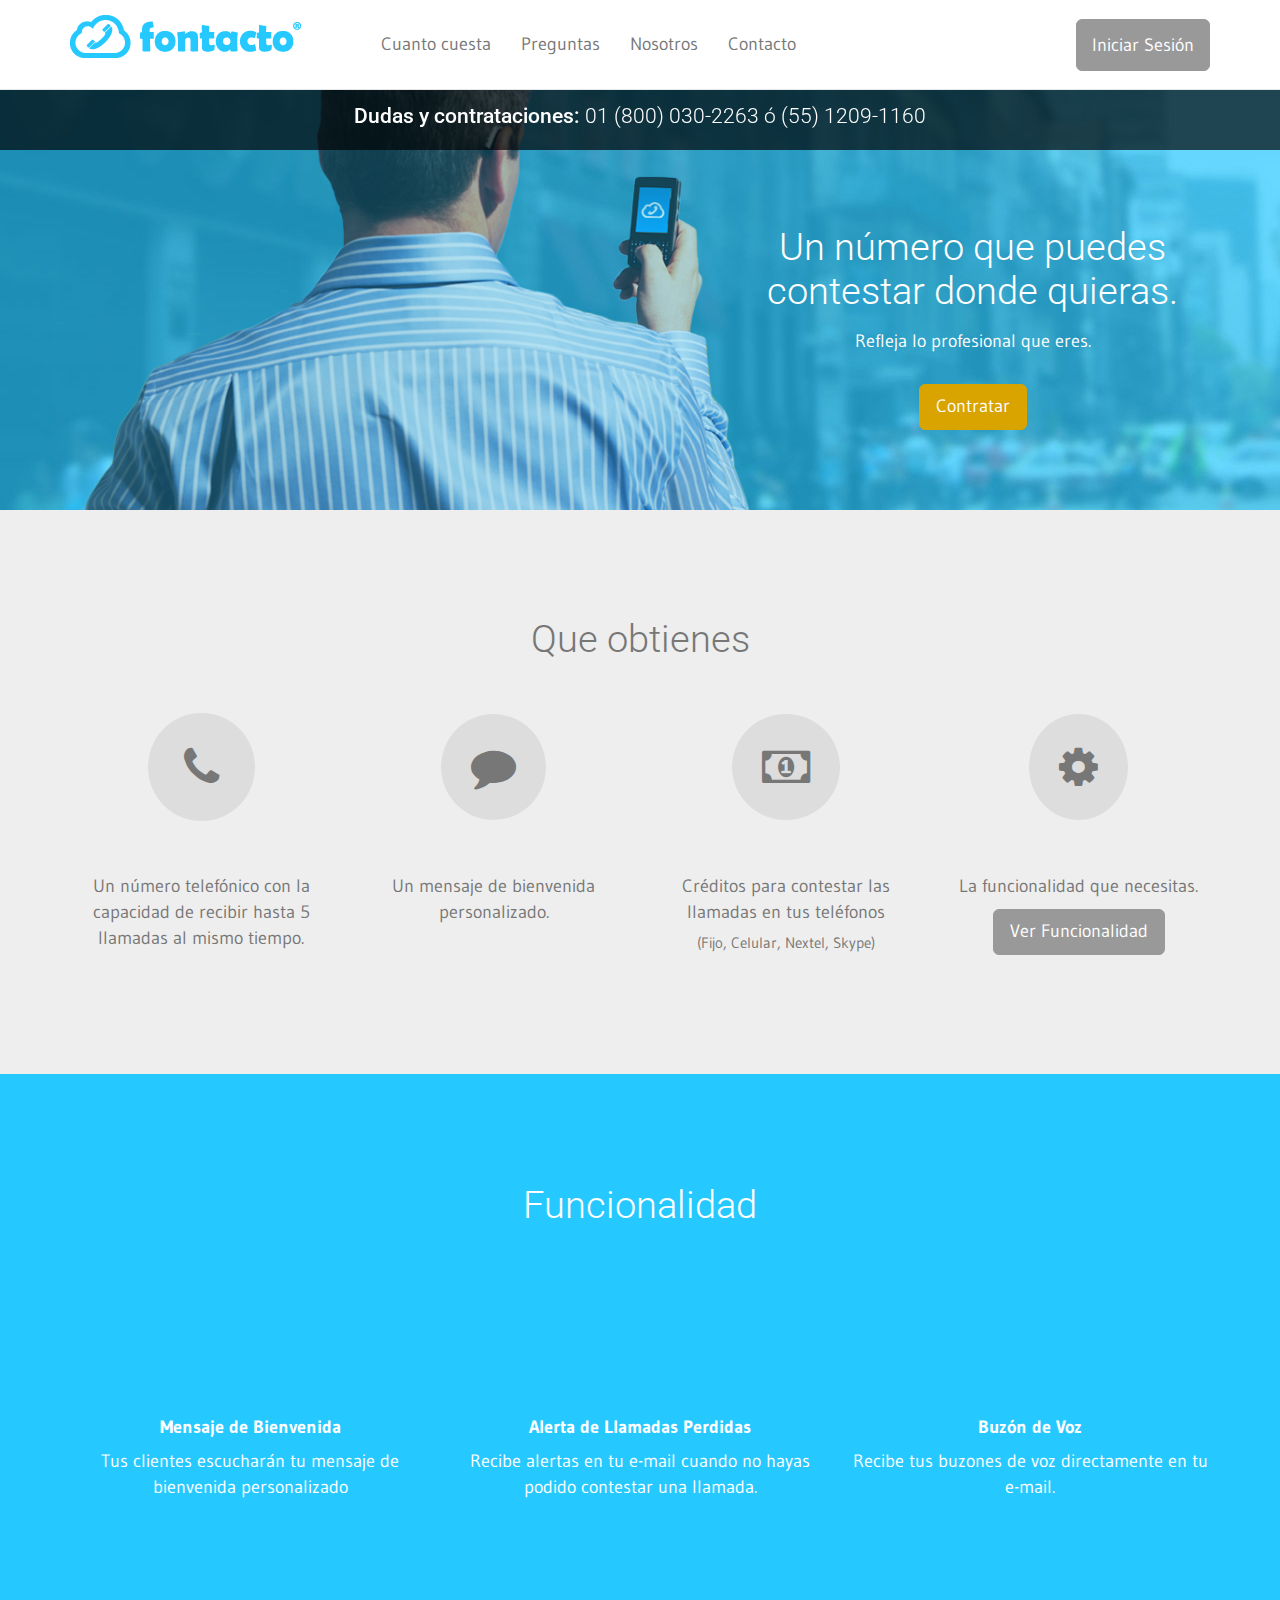
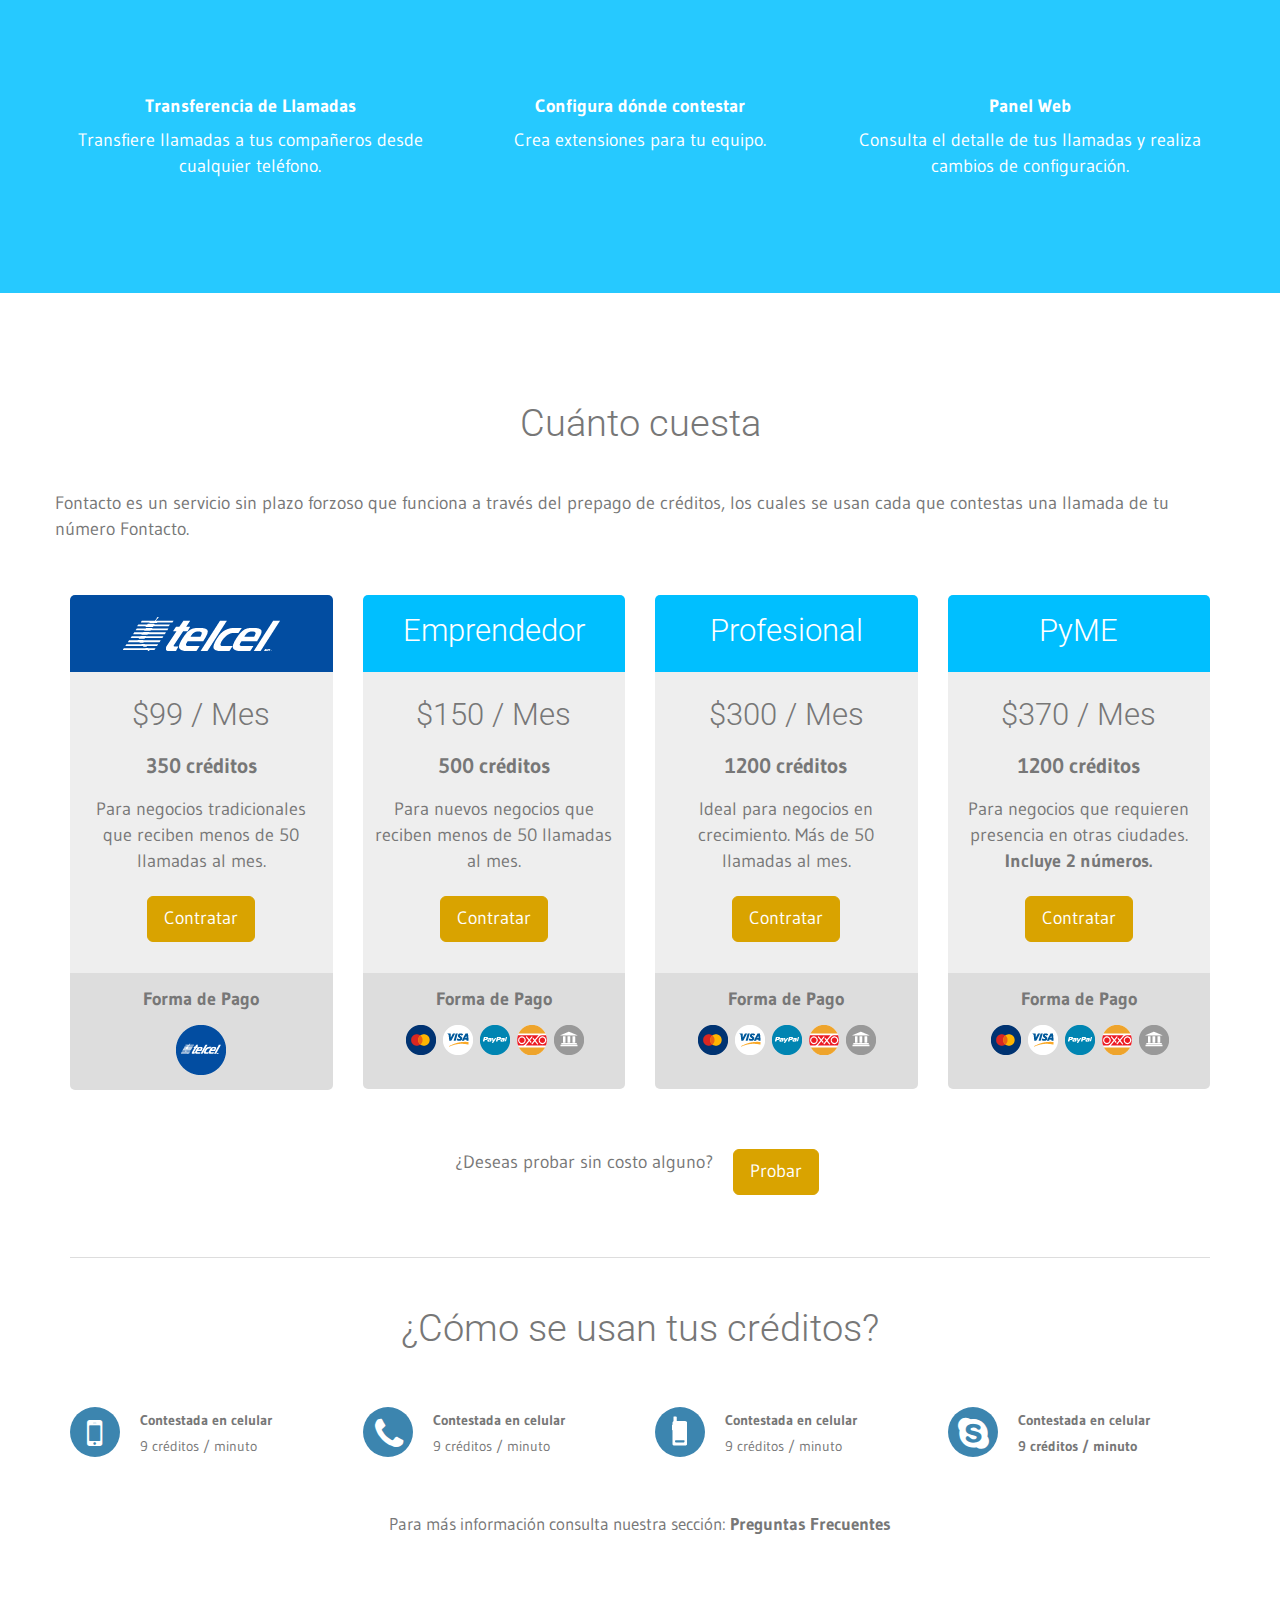
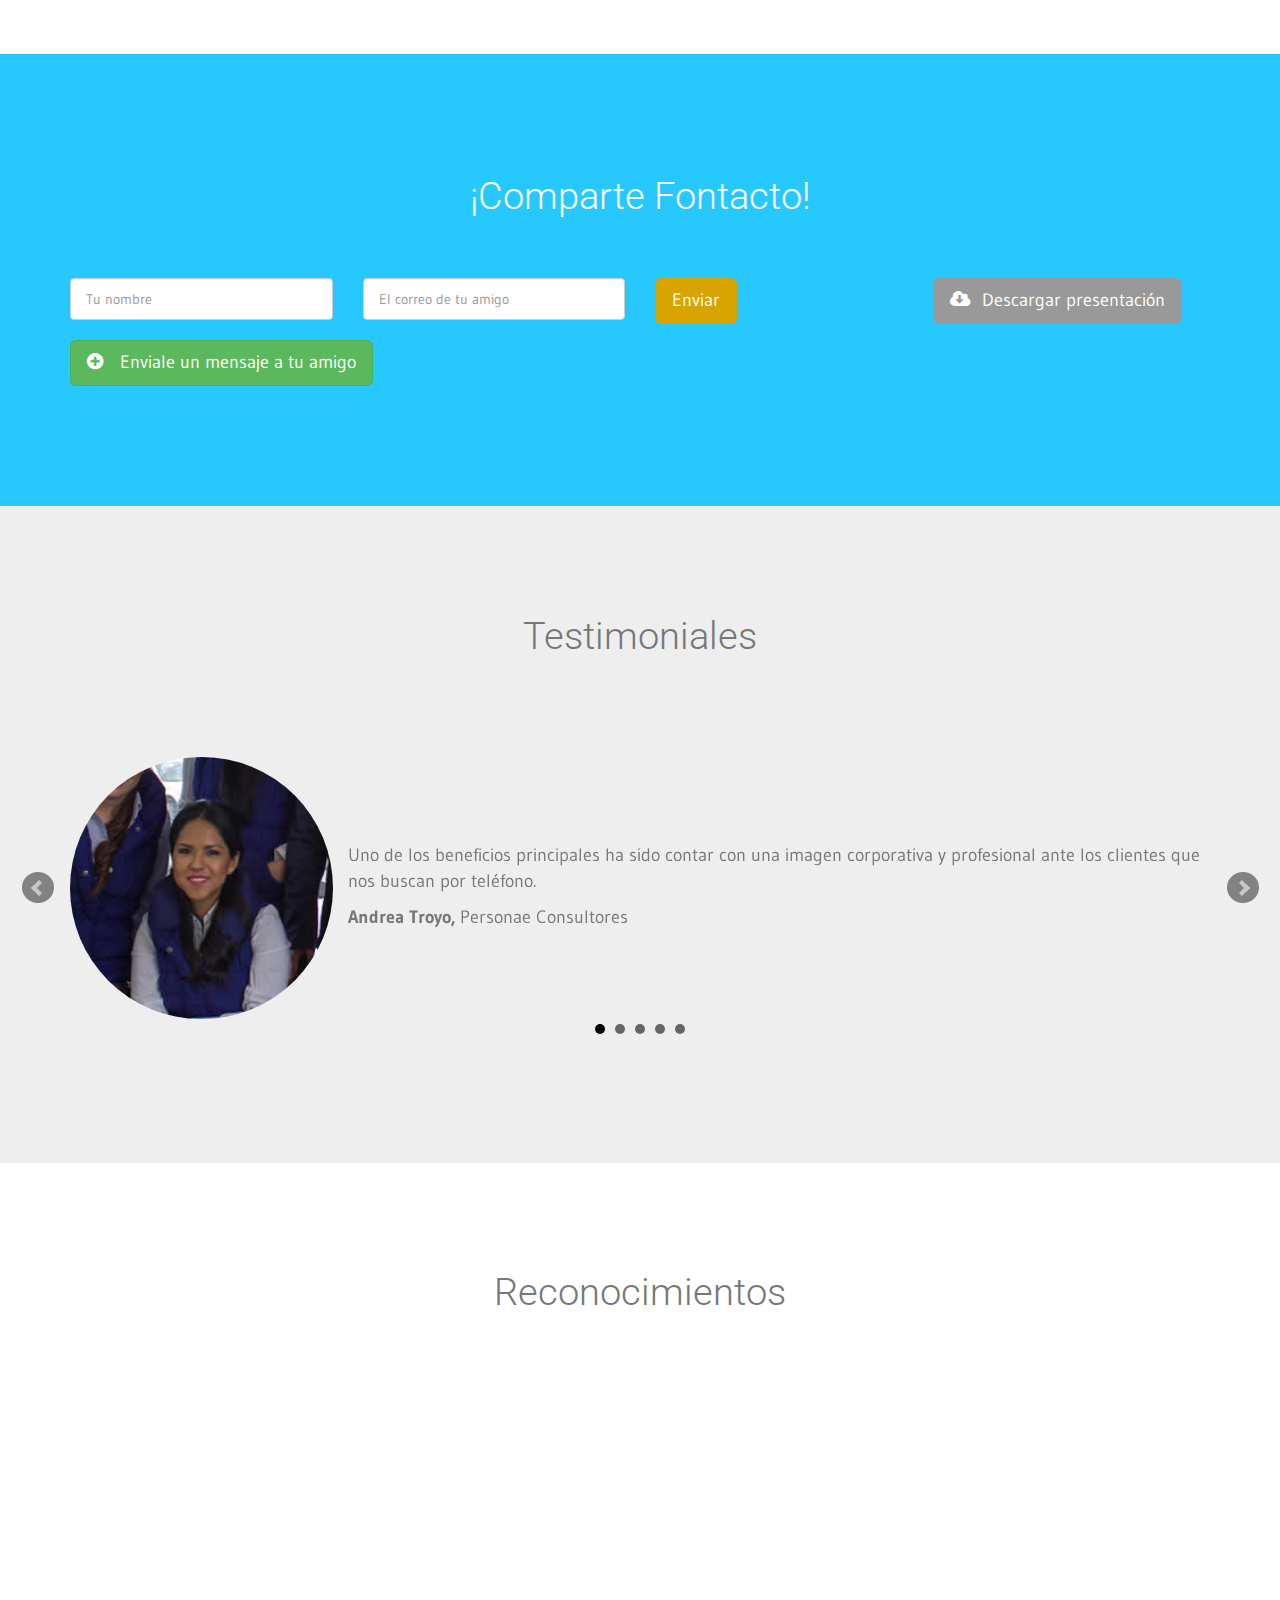
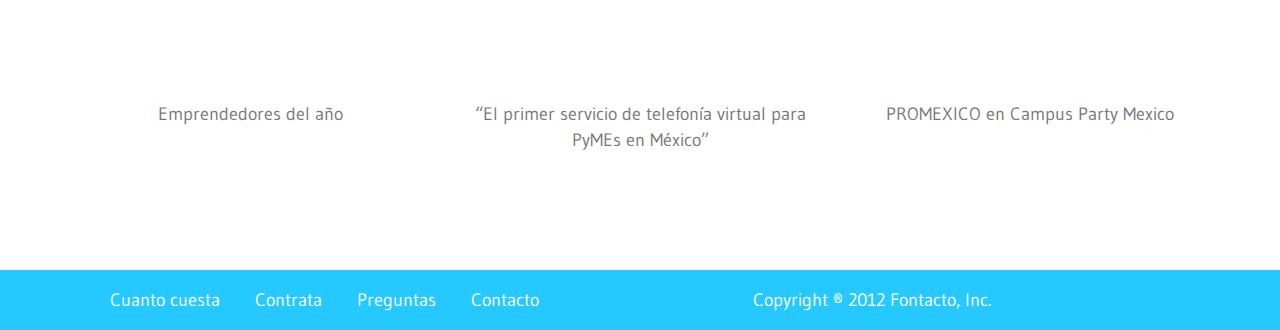
==== index.html @ a502cdff "Cambios footer" ====
<!DOCTYPE html>
<html lang="es">
  <head>
    <meta charset="utf-8">
    <meta name="viewport" content="width=device-width, initial-scale=1.0">
    <meta name="description" content="">
    <meta name="author" content="">
    <link rel="shortcut icon" href="favicon.png">

    <title>Fontacto.com</title>

    <link href="css/bootstrap.css" rel="stylesheet">
    <link href="css/main.css" rel="stylesheet">
    <link rel="stylesheet" href="css/font-awesome.min.css">
    <link href='http://fonts.googleapis.com/css?family=Gudea:400,700|Roboto:300' rel='stylesheet' type='text/css'>
    <link href="bxslider/jquery.bxslider.css" rel="stylesheet" />
    <link href="css/animations.css" rel="stylesheet" />
    
    
    <!--[if lt IE 9]>
      <script src="js/html5shiv.js"></script>
      <script src="js/respond.min.js"></script>      
    <![endif]-->
  </head>

  <body>

    <!-- Fixed navbar -->
    <div class="navbar navbar-default navbar-fixed-top">
      <div class="container">
        <div class="navbar-header">
          <button type="button" class="navbar-toggle" data-toggle="collapse" data-target=".navbar-collapse">
            <span class="icon-bar" ></span>
            <span class="icon-bar"></span>
            <span class="icon-bar"></span>
          </button>
          <a class="navbar-brand slideDown" href="#"><img src="img/logo.png" alt="" /></a>
        </div>
        <div class="navbar-collapse collapse">
          <ul class="nav navbar-nav">
            <li><a href="#" id="cuantocuesta">Cuanto cuesta</a></li>
            <li><a href="#">Preguntas</a></li>
            <li><a href="#">Nosotros</a></li>
            <li><a href="#">Contacto</a></li>
          </ul>
          <ul class="nav navbar-nav navbar-right">
            <li><a href="#" class="btn btn-default btn-lg">Iniciar Sesión</a></li>
          </ul>
        </div><!--/.nav-collapse -->
      </div>
    </div>
    <div class="llamanos">
    	<div class="container">
    		<h2><span class="bold_roboto">Dudas y contrataciones:</span>  01 (800) 030-2263  ó  (55) 1209-1160</h2>
    	</div>
    </div>

    <div class="slider">
    	<div class="container">
    	
    		<div class="row">
	    		<div class="col-md-12">
	    			<div class="col-md-7">
	    				<img src="img/usuario_slider.png" alt="" />
	    			</div><!--end col-md-7-->
	    			<div class="col-md-5">
	    				<h1>Un número que puedes contestar donde quieras.</h1>
	    				<p>Refleja lo profesional que eres.</p>
	    				<button type="button" class="btn btn-warning btn-lg" id="boton_contratar">Contratar</button>
	    			</div><!--end col-md-5-->
				</div><!--end col-md-12-->
    		</div><!--end row-->
    		
    	</div><!--end container-->
    </div> <!--end slider-->
    
    <div class="queobtienes">
    	<div class="container">
    		<h1>Que obtienes</h1>
    		<div class="row">
    			<div class="col-md-3">
    				<i class="icon-phone img-circle phone-bg fadeIn"></i>
    				<p>Un número telefónico con la capacidad de recibir hasta 5 llamadas al mismo tiempo.</p>
    			</div>
    			<div class="col-md-3">
    				<i class="icon-comment img-circle fadeIn"></i>
    				<p>Un mensaje de bienvenida personalizado.</p>
    			</div>
    			<div class="col-md-3">
    				<i class="icon-money img-circle fadeIn"></i>
    				<p>Créditos para contestar las llamadas en tus teléfonos
    				<small>(Fijo, Celular, Nextel, Skype)</small></p>
    			</div>
    			<div class="col-md-3">
    				<i class="icon-cog img-circle fadeIn"></i>
    				<p>La funcionalidad que necesitas.</p>
    				<a href="#" class="btn btn-default btn-lg" id="boton_funcionalidad">Ver Funcionalidad</a>
    			</div>
    		</div><!--end row-->
    	</div><!--end container-->
    </div> <!-- end que obtienes-->
    
    <div class="funcionalidad">
    	<div class="container">
    		<h1 id="funcionalidad_header">Funcionalidad</h1>
    		<div class="row">
    			<div class="feature col-md-4">
        			<i class="icon-comment img-circle"></i>
        			<h4>Mensaje de Bienvenida</h4>
        			<p>Tus clientes escucharán tu mensaje de bienvenida personalizado</p>
    			</div>
    			<div class="feature col-md-4 img-circle">
    				<i class="icon-warning-sign"></i>
    				<h4>Alerta de Llamadas Perdidas</h4>
    				<p>Recibe alertas en tu e-mail cuando no hayas podido contestar una llamada.</p>
    			</div>
    			<div class="feature col-md-4 img-circle">
    				<i class="icon-inbox"></i>
    				<h4>Buzón de Voz</h4>
    				<p>Recibe tus buzones de voz directamente en tu e-mail.</p>
    			</div>
    		</div> <!--end row-->
    		
    		<div class="row">
    			<div class="feature col-md-4 img-circle">
    				<i class="icon-exchange"></i>
    				<h4>Transferencia de Llamadas</h4>
    				<p>Transfiere llamadas a tus compañeros desde cualquier teléfono.</p>
    			</div>
    			<div class="feature col-md-4 img-circle">
    				<i class="icon-sitemap"></i>
    				<h4>Configura dónde contestar</h4>
    				<p>Crea extensiones para tu equipo.</p>
    			</div>
    			<div class="feature col-md-4 img-circle">
    				<i class="icon-cogs"></i>
    				<h4>Panel Web</h4>
    				<p>Consulta el detalle de tus llamadas y realiza cambios de configuración.</p>
    			</div>
    			
    		</div> <!--end row-->
    		
    	</div><!--end container -->
    </div><!-- end funcionalidad -->
    <div class="cuantocuesta" >
    	<div class="container">
    		<div class="row">
    			<h1 id="cuanto_header">Cuánto cuesta</h1>
    			
    			<p>Fontacto es un servicio sin plazo forzoso que funciona a través del prepago de créditos, los cuales se usan cada que contestas una llamada de tu número Fontacto.</p>
    			
    			<div class="paquete col-md-3">
    				<div class="header_telcel">
    					<img src="img/logo_telcel.png" alt="" />
    				</div>
    				<div class="container_paquete">
	    				<h2>$99 / Mes</h2>
	    				<h3>350 créditos</h3>
	    				<p>Para negocios tradicionales que reciben menos de 50 llamadas al mes.</p>
	    				<button type="button" class="btn btn-warning btn-lg">Contratar</button>
    				</div>
    				<div class="formaspago_telcel">
    					<h4>Forma de Pago</h4>
    					<img src="img/pago_telcel_bg.png" alt="Paga con Telcel" />
    				</div>
    			</div> <!--end paquete col-md-3-->
    			
    			<div class="paquete col-md-3">
    				<div class="header">
						<h2>Emprendedor</h2>
    				</div>
    				<div class="container_paquete">
	    				<h2>$150 / Mes</h2>
	    				<h3>500 créditos</h3>
	    				<p>Para nuevos negocios que reciben menos de 50 llamadas al mes.</p>
	    				<button type="button" class="btn btn-warning btn-lg">Contratar</button>
    				</div>
    				<div class="formaspago_telcel">
    					<h4>Forma de Pago</h4>
    					<ul>
    						<li><img src="img/pago_mastercard.png" alt="" /></li>
    						<li><img src="img/pago_visa.png" alt="" /></li>
    						<li><img src="img/pago_paypal.png" alt="" /></li>
    						<li><img src="img/pago_oxxo.png" alt="" /></li>
    						<li><img src="img/pago_banco.png" alt="" /></li>
    					</ul>
    				</div>
    			</div> <!--end paquete col-md-3-->
    			
    			<div class="paquete col-md-3">
    				<div class="header">
						<h2>Profesional</h2>
    				</div>
    				<div class="container_paquete">
	    				<h2>$300 / Mes</h2>
	    				<h3>1200 créditos</h3>
	    				<p>Ideal para negocios en crecimiento. Más de 50 llamadas al mes.</p>
	    				<button type="button" class="btn btn-warning btn-lg">Contratar</button>
    				</div>
    				<div class="formaspago_telcel">
    					<h4>Forma de Pago</h4>
    					<ul>
    						<li><img src="img/pago_mastercard.png" alt="" /></li>
    						<li><img src="img/pago_visa.png" alt="" /></li>
    						<li><img src="img/pago_paypal.png" alt="" /></li>
    						<li><img src="img/pago_oxxo.png" alt="" /></li>
    						<li><img src="img/pago_banco.png" alt="" /></li>
    					</ul>
    				</div>
    			</div> <!--end paquete col-md-3-->
    			
    			<div class="paquete col-md-3">
    				<div class="header">
						<h2>PyME</h2>
    				</div>
    				<div class="container_paquete">
	    				<h2>$370 / Mes</h2>
	    				<h3>1200 créditos</h3>
	    				<p>Para negocios que requieren presencia en otras ciudades. <span class="bold">Incluye 2 números.</span></p>
	    				<button type="button" class="btn btn-warning btn-lg">Contratar</button>
    				</div>
    				<div class="formaspago_telcel">
    					<h4>Forma de Pago</h4>
    					<ul>
    						<li><img src="img/pago_mastercard.png" alt="" /></li>
    						<li><img src="img/pago_visa.png" alt="" /></li>
    						<li><img src="img/pago_paypal.png" alt="" /></li>
    						<li><img src="img/pago_oxxo.png" alt="" /></li>
    						<li><img src="img/pago_banco.png" alt="" /></li>
    					</ul>
    				</div>
    			</div> <!--end paquete col-md-3-->
    			
    		</div> <!--end row-->
    	</div> <!--end container-->
    </div> <!--end cuantocuesta-->
    
    <div class="prueba">
    	<div class="container">
    		<p>¿Deseas probar sin costo alguno?</p>
    		<button type="button" class="btn btn-warning btn-lg">Probar</button>
    	</div>
    </div>
    <div class="como_se_usan">
	    <div class="container">
	    	<h1>¿Cómo se usan tus créditos?</h1>
	    	<div class="row">
	    		<div class="col-md-3">
		    		<i class="icon-mobile-phone img-circle"></i>
		    		<p><span class="bold">Contestada en celular</span><br>
		    		9 créditos / minuto</p>
	    		</div>
	    		<div class="col-md-3">
	    			<i class="icon-phone img-circle"></i>
	    			<p><span class="bold">Contestada en celular</span><br>
	    			9 créditos / minuto</p>
	    		</div>
	    		<div class="col-md-3">
	    			<i class="img-circle nextel"><img src="img/icon_nextel.png" alt="" /></i>
	    			<p><span class="bold">Contestada en celular</span><br>
	    			9 créditos / minuto</p>
	    		</div>
	    		<div class="col-md-3">
	    			<i class="icon-skype img-circle"></i>
	    			<p><span class="bold">Contestada en celular<br>
	    			9 créditos / minuto</p>
	    		</div>
	    	</div> <!--end row-->
	    	<p class="masinfo">Para más información consulta nuestra sección: <span class="bold">Preguntas Frecuentes</span></p>
		</div> <!--end container-->
    </div><!--end como_se_usan-->
    
    <div class="comparte">
    	<div class="container">
    		<h1>¡Comparte Fontacto!</h1>
    			<form role="form">
	    			<div class="row">
	    				<div class="col-md-3">
				    		<input type="name" class="form-control" id="exampleInputEmail1" placeholder="Tu nombre">
						</div>
						<div class="col-md-3">
							<input type="email" class="form-control" id="exampleInputEmail1" placeholder="El correo de tu amigo">
						</div>
						<div class="col-md-1">
							<button type="button" class="btn btn-warning btn-lg">Enviar</button>
						</div>
						
						<div class="col-md-2 col-offset-1"></div>
							<button type="button" class="btn btn-default btn-lg"><i class="icon-cloud-download"></i>Descargar presentación</button>
			    		</div>
			    		
		    		<div class="row">
		    			<div class="col-md-8">
							<button type="button" class="btn btn-success btn-lg"><i class="icon-plus-sign"></i>
							Enviale un mensaje a tu amigo</button>
		    				<textarea placeholder="Tu mensaje" class="form-control" rows="3"></textarea>
		    			</div>
		    		</div>
	    		</form>
    	</div>
    </div>
    
    <div class="testimoniales">
    	<div class="container">
	    	<i class="icon-quote"></i> <h1>Testimoniales</h1>
    		<div class="row">
				<ul class="bxslider">
				  <li>
					  <img class="col-md-3 img-circle" src="img/andreatroyo.jpg" />
					  <p>Uno de los beneficios principales ha sido contar con una imagen corporativa y profesional ante los clientes que nos buscan por teléfono.</p>
					  <span class="bold">Andrea Troyo,</span> Personae Consultores
  				  </li>
  				  
  				  <li>
  				  	  <img class="col-md-3 img-circle" src="img/jamaica.jpg" />
  				  	  <p>Lo que más me gusta y que no tiene ningún otro sistema es la facilidad que yo tengo para expandir la capacidad.</p>
  				  	  <span class="bold">Arturo Jamaica,</span>  Brounie
  				    </li>
  				    
  				    <li>
  				    	  <img class="col-md-3 img-circle" src="img/olab.jpg" />
  				    	  <p>Somos una empresa que no estamos en la oficina y hay mucho contacto con clientes y proveedores. Nos ayuda a vernos profesionales y estar realmente disponibles para el cliente.</p>
  				    	  <span class="bold">Leticia Perea y Arasi K.,</span>  O-Lab
  				      </li>
  				      
  				      <li>
  				      	  <img class="col-md-3 img-circle" src="img/fernando.jpg" />
  				      	  <p>Para mi Fontacto es una herramienta increíble que aparte de darme la practicidad de traer siempre conmigo la comunicación con mis pacientes, también le ha creado una imagen más profesional a mi empresa.</p>
  				      	  <span class="bold">Fernando Urrieta,</span> Dentyco
				        </li>
				        
				        <li>
			        	  <img class="col-md-3 img-circle" src="img/fernando.jpg" />
			        	  <p>Lo recomiendo porque se me hace súper accesible y es algo que cualquier empresa necesita… se me hace el mejor invento de telefonía</p>
			        	  <span class="bold">Alejandra Velasco,</span> Glide
				        </li>
				</ul><!--end bxslider-->    		
    		</div><!-- end row-->
    	</div> <!--end container -->
    </div><!--end testimoniales-->
    <div class="reconocimientos">
    	<div class="container">
	    	<h1 id="reconocimientos_header">Reconocimientos</h1>
    		<div class="row">
    			<div class="col-md-4">
	    			<img class="img-circle" src="img/media_cnnexpansion.jpg" alt="" />
	    			<p>Emprendedores del año</p>
    			</div>
    			
    			<div class="col-md-4">
    				<img class="img-circle" src="img/media_entrepreneur.png" alt="" />
    				<p>“El primer servicio de telefonía virtual para PyMEs en México”</p>
    			</div>
    			
    			<div class="col-md-4">
    				<img class="img-circle" src="img/media_campusparty.png" alt="" />
    				<p>PROMEXICO
    				en Campus Party Mexico</p>
    			</div>
    			
    		</div><!--end row-->
    	</div><!-- end container -->
    </div><!-- end reconocimientos -->
    
    <div class="footer">
    	<div class="container">
    		<div class="row">
    			<div class="col-md-7">
	    			<ul>
	    				<li>Cuanto cuesta</li>
	    				<li>Contrata</li>
	    				<li>Preguntas</li>
	    				<li>Contacto</li>
	    			</ul>
    			</div>
    			<div class="col-md-3">
    				<p>Copyright ® 2012 Fontacto, Inc.</p>
    			</div>
    		</div> <!--end row-->
    	</div><!--end container -->
    </div><!--end footer -->


    <!-- Bootstrap core JavaScript
    ================================================== -->
    <!-- Placed at the end of the document so the pages load faster -->
	<script src="js/jquery.js"></script>
	<script src="js/jquery.scrollTo.min.js"></script>
    <script src="js/bootstrap.min.js"></script>
	<script src="bxslider/jquery.bxslider.min.js"></script> 
    
    <script type="text/javascript">
    	$(document).ready(function(){
    	  $('.bxslider').bxSlider();
    	});
    </script>
    
   <script>
   	$(window).scroll(function() {
   		var funcionalidad_header_pos = $('#funcionalidad_header').offset().top;
   		var reconocimientos_header_pos = $("#reconocimientos_header").offset().top;
   		var topOfWindow = $(window).scrollTop();
   		
   		if (funcionalidad_header_pos < topOfWindow+700){
   			$('.feature i').addClass("fadeIn"); 
   		}
   		
   		if (reconocimientos_header_pos < topOfWindow+700){
   			$('.reconocimientos img').addClass("fadeIn"); 
   		}
   	});
   	
   	$('#cuantocuesta').click(function(){
   		$.scrollTo($('.cuantocuesta'),1200,'slow');
   	});
   	
   	$('#boton_contratar').click(function(){
   		$.scrollTo($('.cuantocuesta'),1200,'slow');
   	});
   	
   	$('#boton_funcionalidad').click(function(){
   		$.scrollTo($('.funcionalidad'),1200,'slow');
   	});
   	
   </script>
   
 
	</body>
</html>
---- css/main.css ----
body {
	font: 18px/26px Gudea, Arial, Helvetica, Geneva, sans-serif;
	font-weight: 400;
	color: #777;
/*	-webkit-text-stroke: 0.35px*/
}

h1 {
	font: 2.111em Roboto, Arial, Helvetica, Geneva, sans-serif;
	font-weight: 300;
	text-align: center;
	margin: 0;
}

h2 {
	font: 1.722em Roboto, Arial, Helvetica, Geneva, sans-serif;
	font-weight: 300;
	text-align: center;
	margin: 0;
}

#exampleInputEmail1 {
	margin-bottom: 20px;
	padding: 20px 15px;
}

i.icon-cloud-download {
	padding: 0;
	margin: 0 12px 0 0;
	font-size: 19px;
}

i.icon-plus-sign {
	padding: 0;
	margin: 0 12px 0 0;
	font-size: 19px;
}

textarea.form-control {
	margin-top: 20px;
	display: none;
}

button.btn.btn-warning.btn-lg {
	margin-bottom: 2px;
}

h3 {
	font: 1.167em Gudea, Arial, Helvetica, Geneva, sans-serif;
	font-weight: 700;
	text-align: center;
	margin: 0;
}

h4 {
	font: 1em Gudea, Arial, Helvetica, Geneva, sans-serif;
	font-weight: 700;
	text-align: center;
	margin: 0;
}

h5 {
	font: 0.889em Gudea, Arial, Helvetica, Geneva, sans-serif;
	font-weight: 700;
	text-align: center;
	margin: 0;
}

div.queobtienes {
	padding-top: 107px;
	padding-bottom: 108px;
	background-color: #EEEEEE;
	text-align: center;
}

div.navbar.navbar-default.navbar-fixed-top {
	color: #ffffff;
	height: 90px;
	background-color: white;
}

ul.nav.navbar-nav {
	margin-top: 19px;
	margin-left: 50px;
}

.llamanos{
	position: fixed;
	top: 90px;
	background-color: rgba(0, 0, 0, 0.68);
	right: 0;
	left: 0;
	z-index: 2;
	height: 60px;
}

.llamanos h2{
	text-align: center;
	color: white;
	margin-top: 14px;
	font-size: 1.15em;
}

span.bold_roboto {
	font-weight: 500;
}

div.slider {
	margin-top: 90px;
	background-image: url(../img/ciudad.jpg);
	height: 420px;
	color: white;
	text-align: center;
}

.slider img{
	height: 420px;
}

.slider h1 {
	margin-top: 135px;
}

small {
	display: block;
	margin-top: 5px;
}

.slider p{
	margin-bottom: 30px;
	margin-top: 15px;
}

i.icon-phone{
	padding: 28px 31px;
	font-size: 2.5em;
	width: 20px;
	height: 20px;
}

.queobtienes i{
		background-color: #DDDDDD;
	width: 20px;
	height: 20px;
	visibility: hidden;
}

i{
	padding: 30px;
	font-size: 2.5em;
	width: 20px;
	height: 20px;
}

.queobtienes p{
	margin-top: 83px;
}

.queobtienes h1{
	margin-bottom: 83px;
}

.funcionalidad{
	background-color: #26C9FF;
	color: #ffffff;
	text-align: center;
	padding-top: 109px;
	padding-bottom: 25px;
}

.funcionalidad i {
	border: 2px solid #ffffff;
	border-radius: 50%;
	color: #0085B2;
	visibility: hidden;
}

.funcionalidad h1{
	margin-bottom: 83px;
}

.funcionalidad h4{
	margin-top: 60px;
	margin-bottom: 10px;
}

.funcionalidad p{
	margin-bottom: 89px;
}

.cuantocuesta{
	padding-top: 108px;
}

.cuantocuesta h1{
	margin-bottom: 45px;
}

div.header_telcel {
	background-color: #024DA1;
	text-align: center;
	-webkit-border-top-left-radius: 5px;
	-webkit-border-top-right-radius: 5px;
	-moz-border-radius-topleft: 5px;
	-moz-border-radius-topright: 5px;
	border-top-left-radius: 5px;
	border-top-right-radius: 5px;
	margin-top: 43px;
	height: 77px;
}

div.container_paquete {
	background-color: #EEEEEE;
	text-align: center;
	padding-bottom: 29px;
	padding-right: 10px;
	padding-left: 10px;
}

div.formaspago_telcel {
	-webkit-border-bottom-right-radius: 5px;
	-webkit-border-bottom-left-radius: 5px;
	-moz-border-radius-bottomright: 5px;
	-moz-border-radius-bottomleft: 5px;
	border-bottom-right-radius: 5px;
	border-bottom-left-radius: 5px;
	background-color: #DDDDDD;
	padding-top: 15px;
	text-align: center;
	padding-bottom: 15px;
}

.formaspago_telcel h4{
	margin-bottom: 15px;
}

.header_telcel img{
	margin-top: 22px;
}

.container_paquete h2{
	padding-top: 24px;
	margin-bottom: 20px;
}

.container_paquete h3{
	margin-bottom: 17px;
}

.container_paquete p{
	margin-bottom: 22px;
}

.formaspago_telcel ul li{
	display: inline;
	margin-left: 2px;
}



.formaspago_telcel ul{
	margin: 0 0 19px;
	padding: 0;
}

div.header {
	background-color: #00BFFF;
	text-align: center;
	height: 77px;
	-webkit-border-top-left-radius: 5px;
	-webkit-border-top-right-radius: 5px;
	-moz-border-radius-topleft: 5px;
	-moz-border-radius-topright: 5px;
	border-top-left-radius: 5px;
	border-top-right-radius: 5px;
	color: #ffffff;
	padding-top: 17px;
	margin-top: 43px;
}

.prueba {
	text-align: center;
	width: 400px;
	margin: 59px auto 60px;
}

.prueba p{
	float: left;
	margin-right: 20px;
}

.prueba button{
	float: left;
}

.como_se_usan h1{
	padding-top: 48px;
	border-top: 1px solid #DDDDDD;
	margin-bottom: 57px;
}

.como_se_usan i{
	background-color: #3c85af;
	color: #ffffff;
	font-size: 2em;
	padding: 14px;
	float: left;
	margin-right: 20px;
}

i.icon-mobile-phone.img-circle {
	width: 50px;
	height: 50px;
	padding: 8px 0 0 17px;
}

span.bold {
	font-weight: 700;
}

i.icon-phone.img-circle {
	width: 50px;
	height: 50px;
	padding: 9px 0 0 12px;
}

i.img-circle.nextel {
	width: 50px;
	height: 50px;
	padding: 9px 0 0 17px;
}

i.icon-phone.img-circle.phone-bg {
	padding: 31px 36px;
}

i.icon-skype.img-circle {
	width: 50px;
	height: 50px;
	padding: 8px 0 0 10px;
}

i.img-circle.nextel img {
	padding-bottom: 6px;
}

.masinfo {
	font: 17px/26px Gudea, Arial, Helvetica, Geneva, sans-serif !important;
	font-weight: 400 !important;
	color: #777 !important;
	text-align: center !important;
	margin-bottom: 117px;
	margin-top: 42px;
}


.como_se_usan p{
	font-size: .778EM;
	text-align: left;
}


div.testimoniales {
	background-color: #EEEEEE;
	padding-top: 62px;
	padding-bottom: 83px;
}

.testimoniales h1{
	margin-bottom: 99px;
}

.testimoniales p{
	margin-top: 85px;
}

div.reconocimientos {
	padding-top: 107px;
	padding-bottom: 117px;
	text-align: center;
}

.reconocimientos p{
	margin-top: 54px;
	margin-bottom: 0;
}

.reconocimientos img{
	border: 1px solid #999999;
	padding: 10px;
	visibility: hidden;
}

.reconocimientos h1{
	margin-bottom: 50px;
}

.footer ul li{
	display: inline;
	padding-right: 30px;
}

div.footer {
	background-color: #26C9FF;
	color: #ffffff;
	height: 60px;
	padding-top: 17px;
}

@media (max-width: 767px) {
	.slider img{
		display: none;
	}
	.llamanos h2{
		font-size: 17px;
		margin-top: 16px;
	}
	.queobtienes p{
		margin-bottom: 65px;
		margin-top: 55px;
	}
	
	.cuantocuesta p{
		padding-right: 20px;
		padding-left: 20px;
	}
	.como_se_usan i{
		margin-left: 245px;
	}
	
	.bx-wrapper {
		text-align: center;
	}
	
	.bx-wrapper img {
		margin-left: 28%;
	}
	
	.testimoniales p{
		margin-top: 16px;
		margin-right: 15px;
		margin-left: 15px;
	}
	
	ul.nav.navbar-nav {
		margin-top: 19px;
		margin-left: 0;
		margin-right: 0;
		text-align: center;
	}
	
	
}div.comparte {
	background-color: #27c8fe;
	color: #ffffff;
	padding-top: 120px;
	padding-bottom: 120px;
}

button.navbar-toggle {
	margin-top: 27px;
}

button.navbar-toggle:hover {
	color: #ffffff !important;
}

.comparte h1{
	margin-bottom: 60px;
}

@media (min-width: 768px) and (max-width: 991px) {
 .slider img{
 	display: none;
 }
 
 .queobtienes p{
 	margin-bottom: 65px;
 	margin-top: 55px;
 }
 
 .como_se_usan i{
 	margin-left: 254px;
 }
 
 .bx-wrapper {
 	text-align: center;
 }
 
 .bx-wrapper img {
 	margin-left: 240px;
 }
 
 .testimoniales p{
 	margin-top: 24px;
 }
 
 ul.nav.navbar-nav {
 	margin-top: 19px;
 	margin-left: 0 ;
 }
.navbar-nav > li a {
	padding: 10px;
	font-size: 15px;
}

.prueba button{
	float: none;
	display: block;
}




 
}

@media (min-width: 992px) and (max-width: 1199px) {
	.slider img{
		width: 500px;
		height: 334px;
		margin-top: 13px;
	}
	
	div.slider{
		height: 346px;
	}
	
	.slider h1{
		margin-top: 77px;
	}
	
	.slider p{
		margin-bottom: 15px;
	}
	
	.prueba button{
		float: none;
		display: block;
	}
}
---- css/animations.css ----
/*
==============================================
CSS3 ANIMATION CHEAT SHEET
==============================================

Made by Justin Aguilar

www.justinaguilar.com/animations/

Questions, comments, concerns, love letters:
justin@justinaguilar.com
==============================================
*/

/*
==============================================
slideDown
==============================================
*/


.slideDown{
	animation-name: slideDown;
	-webkit-animation-name: slideDown;	

	animation-duration: 1s;	
	-webkit-animation-duration: 1s;

	animation-timing-function: ease;	
	-webkit-animation-timing-function: ease;	

	visibility: visible !important;						
}

@keyframes slideDown {
	0% {
		transform: translateY(-100%);
	}
	50%{
		transform: translateY(8%);
	}
	65%{
		transform: translateY(-4%);
	}
	80%{
		transform: translateY(4%);
	}
	95%{
		transform: translateY(-2%);
	}			
	100% {
		transform: translateY(0%);
	}		
}

@-webkit-keyframes slideDown {
	0% {
		-webkit-transform: translateY(-100%);
	}
	50%{
		-webkit-transform: translateY(8%);
	}
	65%{
		-webkit-transform: translateY(-4%);
	}
	80%{
		-webkit-transform: translateY(4%);
	}
	95%{
		-webkit-transform: translateY(-2%);
	}			
	100% {
		-webkit-transform: translateY(0%);
	}	
}

/*
==============================================
slideUp
==============================================
*/


.slideUp{
	animation-name: slideUp;
	-webkit-animation-name: slideUp;	

	animation-duration: 1s;	
	-webkit-animation-duration: 1s;

	animation-timing-function: ease;	
	-webkit-animation-timing-function: ease;

	visibility: visible !important;			
}

@keyframes slideUp {
	0% {
		transform: translateY(100%);
	}
	50%{
		transform: translateY(-8%);
	}
	65%{
		transform: translateY(4%);
	}
	80%{
		transform: translateY(-4%);
	}
	95%{
		transform: translateY(2%);
	}			
	100% {
		transform: translateY(0%);
	}	
}

@-webkit-keyframes slideUp {
	0% {
		-webkit-transform: translateY(100%);
	}
	50%{
		-webkit-transform: translateY(-8%);
	}
	65%{
		-webkit-transform: translateY(4%);
	}
	80%{
		-webkit-transform: translateY(-4%);
	}
	95%{
		-webkit-transform: translateY(2%);
	}			
	100% {
		-webkit-transform: translateY(0%);
	}	
}

/*
==============================================
slideLeft
==============================================
*/


.slideLeft{
	animation-name: slideLeft;
	-webkit-animation-name: slideLeft;	

	animation-duration: 1s;	
	-webkit-animation-duration: 1s;

	animation-timing-function: ease-in-out;	
	-webkit-animation-timing-function: ease-in-out;		

	visibility: visible !important;	
}

@keyframes slideLeft {
	0% {
		transform: translateX(150%);
	}
	50%{
		transform: translateX(-8%);
	}
	65%{
		transform: translateX(4%);
	}
	80%{
		transform: translateX(-4%);
	}
	95%{
		transform: translateX(2%);
	}			
	100% {
		transform: translateX(0%);
	}
}

@-webkit-keyframes slideLeft {
	0% {
		-webkit-transform: translateX(150%);
	}
	50%{
		-webkit-transform: translateX(-8%);
	}
	65%{
		-webkit-transform: translateX(4%);
	}
	80%{
		-webkit-transform: translateX(-4%);
	}
	95%{
		-webkit-transform: translateX(2%);
	}			
	100% {
		-webkit-transform: translateX(0%);
	}
}

/*
==============================================
slideRight
==============================================
*/


.slideRight{
	animation-name: slideRight;
	-webkit-animation-name: slideRight;	

	animation-duration: 1s;	
	-webkit-animation-duration: 1s;

	animation-timing-function: ease-in-out;	
	-webkit-animation-timing-function: ease-in-out;		

	visibility: visible !important;	
}

@keyframes slideRight {
	0% {
		transform: translateX(-150%);
	}
	50%{
		transform: translateX(8%);
	}
	65%{
		transform: translateX(-4%);
	}
	80%{
		transform: translateX(4%);
	}
	95%{
		transform: translateX(-2%);
	}			
	100% {
		transform: translateX(0%);
	}	
}

@-webkit-keyframes slideRight {
	0% {
		-webkit-transform: translateX(-150%);
	}
	50%{
		-webkit-transform: translateX(8%);
	}
	65%{
		-webkit-transform: translateX(-4%);
	}
	80%{
		-webkit-transform: translateX(4%);
	}
	95%{
		-webkit-transform: translateX(-2%);
	}			
	100% {
		-webkit-transform: translateX(0%);
	}
}

/*
==============================================
slideExpandUp
==============================================
*/


.slideExpandUp{
	animation-name: slideExpandUp;
	-webkit-animation-name: slideExpandUp;	

	animation-duration: 1.6s;	
	-webkit-animation-duration: 1.6s;

	animation-timing-function: ease-out;	
	-webkit-animation-timing-function: ease -out;

	visibility: visible !important;	
}

@keyframes slideExpandUp {
	0% {
		transform: translateY(100%) scaleX(0.5);
	}
	30%{
		transform: translateY(-8%) scaleX(0.5);
	}	
	40%{
		transform: translateY(2%) scaleX(0.5);
	}
	50%{
		transform: translateY(0%) scaleX(1.1);
	}
	60%{
		transform: translateY(0%) scaleX(0.9);		
	}
	70% {
		transform: translateY(0%) scaleX(1.05);
	}			
	80%{
		transform: translateY(0%) scaleX(0.95);		
	}
	90% {
		transform: translateY(0%) scaleX(1.02);
	}	
	100%{
		transform: translateY(0%) scaleX(1);		
	}
}

@-webkit-keyframes slideExpandUp {
	0% {
		-webkit-transform: translateY(100%) scaleX(0.5);
	}
	30%{
		-webkit-transform: translateY(-8%) scaleX(0.5);
	}	
	40%{
		-webkit-transform: translateY(2%) scaleX(0.5);
	}
	50%{
		-webkit-transform: translateY(0%) scaleX(1.1);
	}
	60%{
		-webkit-transform: translateY(0%) scaleX(0.9);		
	}
	70% {
		-webkit-transform: translateY(0%) scaleX(1.05);
	}			
	80%{
		-webkit-transform: translateY(0%) scaleX(0.95);		
	}
	90% {
		-webkit-transform: translateY(0%) scaleX(1.02);
	}	
	100%{
		-webkit-transform: translateY(0%) scaleX(1);		
	}
}

/*
==============================================
expandUp
==============================================
*/


.expandUp{
	animation-name: expandUp;
	-webkit-animation-name: expandUp;	

	animation-duration: 0.7s;	
	-webkit-animation-duration: 0.7s;

	animation-timing-function: ease;	
	-webkit-animation-timing-function: ease;		

	visibility: visible !important;	
}

@keyframes expandUp {
	0% {
		transform: translateY(100%) scale(0.6) scaleY(0.5);
	}
	60%{
		transform: translateY(-7%) scaleY(1.12);
	}
	75%{
		transform: translateY(3%);
	}	
	100% {
		transform: translateY(0%) scale(1) scaleY(1);
	}	
}

@-webkit-keyframes expandUp {
	0% {
		-webkit-transform: translateY(100%) scale(0.6) scaleY(0.5);
	}
	60%{
		-webkit-transform: translateY(-7%) scaleY(1.12);
	}
	75%{
		-webkit-transform: translateY(3%);
	}	
	100% {
		-webkit-transform: translateY(0%) scale(1) scaleY(1);
	}	
}

/*
==============================================
fadeIn
==============================================
*/

.fadeIn{
	animation-name: fadeIn;
	-webkit-animation-name: fadeIn;	

	animation-duration: 1.5s;	
	-webkit-animation-duration: 1.5s;

	animation-timing-function: ease-in-out;	
	-webkit-animation-timing-function: ease-in-out;		

	visibility: visible !important;	
}

@keyframes fadeIn {
	0% {
		transform: scale(0);
		opacity: 0.0;		
	}
	60% {
		transform: scale(1.1);	
	}
	80% {
		transform: scale(0.9);
		opacity: 1;	
	}	
	100% {
		transform: scale(1);
		opacity: 1;	
	}		
}

@-webkit-keyframes fadeIn {
	0% {
		-webkit-transform: scale(0);
		opacity: 0.0;		
	}
	60% {
		-webkit-transform: scale(1.1);
	}
	80% {
		-webkit-transform: scale(0.9);
		opacity: 1;	
	}	
	100% {
		-webkit-transform: scale(1);
		opacity: 1;	
	}		
}

/*
==============================================
expandOpen
==============================================
*/


.expandOpen{
	animation-name: expandOpen;
	-webkit-animation-name: expandOpen;	

	animation-duration: 1.2s;	
	-webkit-animation-duration: 1.2s;

	animation-timing-function: ease-out;	
	-webkit-animation-timing-function: ease-out;	

	visibility: visible !important;	
}

@keyframes expandOpen {
	0% {
		transform: scale(1.8);		
	}
	50% {
		transform: scale(0.95);
	}	
	80% {
		transform: scale(1.05);
	}
	90% {
		transform: scale(0.98);
	}	
	100% {
		transform: scale(1);
	}			
}

@-webkit-keyframes expandOpen {
	0% {
		-webkit-transform: scale(1.8);		
	}
	50% {
		-webkit-transform: scale(0.95);
	}	
	80% {
		-webkit-transform: scale(1.05);
	}
	90% {
		-webkit-transform: scale(0.98);
	}	
	100% {
		-webkit-transform: scale(1);
	}					
}

/*
==============================================
bigEntrance
==============================================
*/


.bigEntrance{
	animation-name: bigEntrance;
	-webkit-animation-name: bigEntrance;	

	animation-duration: 1.6s;	
	-webkit-animation-duration: 1.6s;

	animation-timing-function: ease-out;	
	-webkit-animation-timing-function: ease-out;	

	visibility: visible !important;			
}

@keyframes bigEntrance {
	0% {
		transform: scale(0.3) rotate(6deg) translateX(-30%) translateY(30%);
		opacity: 0.2;
	}
	30% {
		transform: scale(1.03) rotate(-2deg) translateX(2%) translateY(-2%);		
		opacity: 1;
	}
	45% {
		transform: scale(0.98) rotate(1deg) translateX(0%) translateY(0%);
		opacity: 1;
	}
	60% {
		transform: scale(1.01) rotate(-1deg) translateX(0%) translateY(0%);		
		opacity: 1;
	}	
	75% {
		transform: scale(0.99) rotate(1deg) translateX(0%) translateY(0%);
		opacity: 1;
	}
	90% {
		transform: scale(1.01) rotate(0deg) translateX(0%) translateY(0%);		
		opacity: 1;
	}	
	100% {
		transform: scale(1) rotate(0deg) translateX(0%) translateY(0%);
		opacity: 1;
	}		
}

@-webkit-keyframes bigEntrance {
	0% {
		-webkit-transform: scale(0.3) rotate(6deg) translateX(-30%) translateY(30%);
		opacity: 0.2;
	}
	30% {
		-webkit-transform: scale(1.03) rotate(-2deg) translateX(2%) translateY(-2%);		
		opacity: 1;
	}
	45% {
		-webkit-transform: scale(0.98) rotate(1deg) translateX(0%) translateY(0%);
		opacity: 1;
	}
	60% {
		-webkit-transform: scale(1.01) rotate(-1deg) translateX(0%) translateY(0%);		
		opacity: 1;
	}	
	75% {
		-webkit-transform: scale(0.99) rotate(1deg) translateX(0%) translateY(0%);
		opacity: 1;
	}
	90% {
		-webkit-transform: scale(1.01) rotate(0deg) translateX(0%) translateY(0%);		
		opacity: 1;
	}	
	100% {
		-webkit-transform: scale(1) rotate(0deg) translateX(0%) translateY(0%);
		opacity: 1;
	}				
}

/*
==============================================
hatch
==============================================
*/

.hatch{
	animation-name: hatch;
	-webkit-animation-name: hatch;	

	animation-duration: 2s;	
	-webkit-animation-duration: 2s;

	animation-timing-function: ease-in-out;	
	-webkit-animation-timing-function: ease-in-out;

	transform-origin: 50% 100%;
	-ms-transform-origin: 50% 100%;
	-webkit-transform-origin: 50% 100%; 

	visibility: visible !important;		
}

@keyframes hatch {
	0% {
		transform: rotate(0deg) scaleY(0.6);
	}
	20% {
		transform: rotate(-2deg) scaleY(1.05);
	}
	35% {
		transform: rotate(2deg) scaleY(1);
	}
	50% {
		transform: rotate(-2deg);
	}	
	65% {
		transform: rotate(1deg);
	}	
	80% {
		transform: rotate(-1deg);
	}		
	100% {
		transform: rotate(0deg);
	}									
}

@-webkit-keyframes hatch {
	0% {
		-webkit-transform: rotate(0deg) scaleY(0.6);
	}
	20% {
		-webkit-transform: rotate(-2deg) scaleY(1.05);
	}
	35% {
		-webkit-transform: rotate(2deg) scaleY(1);
	}
	50% {
		-webkit-transform: rotate(-2deg);
	}	
	65% {
		-webkit-transform: rotate(1deg);
	}	
	80% {
		-webkit-transform: rotate(-1deg);
	}		
	100% {
		-webkit-transform: rotate(0deg);
	}		
}


/*
==============================================
bounce
==============================================
*/


.bounce{
	animation-name: bounce;
	-webkit-animation-name: bounce;	

	animation-duration: 1.6s;	
	-webkit-animation-duration: 1.6s;

	animation-timing-function: ease;	
	-webkit-animation-timing-function: ease;	
	
	transform-origin: 50% 100%;
	-ms-transform-origin: 50% 100%;
	-webkit-transform-origin: 50% 100%; 	
}

@keyframes bounce {
	0% {
		transform: translateY(0%) scaleY(0.6);
	}
	60%{
		transform: translateY(-100%) scaleY(1.1);
	}
	70%{
		transform: translateY(0%) scaleY(0.95) scaleX(1.05);
	}
	80%{
		transform: translateY(0%) scaleY(1.05) scaleX(1);
	}	
	90%{
		transform: translateY(0%) scaleY(0.95) scaleX(1);
	}				
	100%{
		transform: translateY(0%) scaleY(1) scaleX(1);
	}	
}

@-webkit-keyframes bounce {
	0% {
		-webkit-transform: translateY(0%) scaleY(0.6);
	}
	60%{
		-webkit-transform: translateY(-100%) scaleY(1.1);
	}
	70%{
		-webkit-transform: translateY(0%) scaleY(0.95) scaleX(1.05);
	}
	80%{
		-webkit-transform: translateY(0%) scaleY(1.05) scaleX(1);
	}	
	90%{
		-webkit-transform: translateY(0%) scaleY(0.95) scaleX(1);
	}				
	100%{
		-webkit-transform: translateY(0%) scaleY(1) scaleX(1);
	}		
}


/*
==============================================
pulse
==============================================
*/

.pulse{
	animation-name: pulse;
	-webkit-animation-name: pulse;	

	animation-duration: 1.5s;	
	-webkit-animation-duration: 1.5s;

	animation-iteration-count: infinite;
	-webkit-animation-iteration-count: infinite;
}

@keyframes pulse {
	0% {
		transform: scale(0.9);
		opacity: 0.7;		
	}
	50% {
		transform: scale(1);
		opacity: 1;	
	}	
	100% {
		transform: scale(0.9);
		opacity: 0.7;	
	}			
}

@-webkit-keyframes pulse {
	0% {
		-webkit-transform: scale(0.95);
		opacity: 0.7;		
	}
	50% {
		-webkit-transform: scale(1);
		opacity: 1;	
	}	
	100% {
		-webkit-transform: scale(0.95);
		opacity: 0.7;	
	}			
}

/*
==============================================
floating
==============================================
*/

.floating{
	animation-name: floating;
	-webkit-animation-name: floating;

	animation-duration: 1.5s;	
	-webkit-animation-duration: 1.5s;

	animation-iteration-count: infinite;
	-webkit-animation-iteration-count: infinite;
}

@keyframes floating {
	0% {
		transform: translateY(0%);	
	}
	50% {
		transform: translateY(8%);	
	}	
	100% {
		transform: translateY(0%);
	}			
}

@-webkit-keyframes floating {
	0% {
		-webkit-transform: translateY(0%);	
	}
	50% {
		-webkit-transform: translateY(8%);	
	}	
	100% {
		-webkit-transform: translateY(0%);
	}			
}

/*
==============================================
tossing
==============================================
*/

.tossing{
	animation-name: tossing;
	-webkit-animation-name: tossing;	

	animation-duration: 2.5s;	
	-webkit-animation-duration: 2.5s;

	animation-iteration-count: infinite;
	-webkit-animation-iteration-count: infinite;
}

@keyframes tossing {
	0% {
		transform: rotate(-4deg);	
	}
	50% {
		transform: rotate(4deg);
	}
	100% {
		transform: rotate(-4deg);	
	}						
}

@-webkit-keyframes tossing {
	0% {
		-webkit-transform: rotate(-4deg);	
	}
	50% {
		-webkit-transform: rotate(4deg);
	}
	100% {
		-webkit-transform: rotate(-4deg);	
	}				
}

/*
==============================================
pullUp
==============================================
*/

.pullUp{
	animation-name: pullUp;
	-webkit-animation-name: pullUp;	

	animation-duration: 1.1s;	
	-webkit-animation-duration: 1.1s;

	animation-timing-function: ease-out;	
	-webkit-animation-timing-function: ease-out;	

	transform-origin: 50% 100%;
	-ms-transform-origin: 50% 100%;
	-webkit-transform-origin: 50% 100%; 		
}

@keyframes pullUp {
	0% {
		transform: scaleY(0.1);
	}
	40% {
		transform: scaleY(1.02);
	}
	60% {
		transform: scaleY(0.98);
	}
	80% {
		transform: scaleY(1.01);
	}
	100% {
		transform: scaleY(0.98);
	}				
	80% {
		transform: scaleY(1.01);
	}
	100% {
		transform: scaleY(1);
	}							
}

@-webkit-keyframes pullUp {
	0% {
		-webkit-transform: scaleY(0.1);
	}
	40% {
		-webkit-transform: scaleY(1.02);
	}
	60% {
		-webkit-transform: scaleY(0.98);
	}
	80% {
		-webkit-transform: scaleY(1.01);
	}
	100% {
		-webkit-transform: scaleY(0.98);
	}				
	80% {
		-webkit-transform: scaleY(1.01);
	}
	100% {
		-webkit-transform: scaleY(1);
	}		
}

/*
==============================================
pullDown
==============================================
*/

.pullDown{
	animation-name: pullDown;
	-webkit-animation-name: pullDown;	

	animation-duration: 1.1s;	
	-webkit-animation-duration: 1.1s;

	animation-timing-function: ease-out;	
	-webkit-animation-timing-function: ease-out;	

	transform-origin: 50% 0%;
	-ms-transform-origin: 50% 0%;
	-webkit-transform-origin: 50% 0%; 		
}

@keyframes pullDown {
	0% {
		transform: scaleY(0.1);
	}
	40% {
		transform: scaleY(1.02);
	}
	60% {
		transform: scaleY(0.98);
	}
	80% {
		transform: scaleY(1.01);
	}
	100% {
		transform: scaleY(0.98);
	}				
	80% {
		transform: scaleY(1.01);
	}
	100% {
		transform: scaleY(1);
	}							
}

@-webkit-keyframes pullDown {
	0% {
		-webkit-transform: scaleY(0.1);
	}
	40% {
		-webkit-transform: scaleY(1.02);
	}
	60% {
		-webkit-transform: scaleY(0.98);
	}
	80% {
		-webkit-transform: scaleY(1.01);
	}
	100% {
		-webkit-transform: scaleY(0.98);
	}				
	80% {
		-webkit-transform: scaleY(1.01);
	}
	100% {
		-webkit-transform: scaleY(1);
	}		
}

/*
==============================================
stretchLeft
==============================================
*/

.stretchLeft{
	animation-name: stretchLeft;
	-webkit-animation-name: stretchLeft;	

	animation-duration: 1.5s;	
	-webkit-animation-duration: 1.5s;

	animation-timing-function: ease-out;	
	-webkit-animation-timing-function: ease-out;	

	transform-origin: 100% 0%;
	-ms-transform-origin: 100% 0%;
	-webkit-transform-origin: 100% 0%; 
}

@keyframes stretchLeft {
	0% {
		transform: scaleX(0.3);
	}
	40% {
		transform: scaleX(1.02);
	}
	60% {
		transform: scaleX(0.98);
	}
	80% {
		transform: scaleX(1.01);
	}
	100% {
		transform: scaleX(0.98);
	}				
	80% {
		transform: scaleX(1.01);
	}
	100% {
		transform: scaleX(1);
	}							
}

@-webkit-keyframes stretchLeft {
	0% {
		-webkit-transform: scaleX(0.3);
	}
	40% {
		-webkit-transform: scaleX(1.02);
	}
	60% {
		-webkit-transform: scaleX(0.98);
	}
	80% {
		-webkit-transform: scaleX(1.01);
	}
	100% {
		-webkit-transform: scaleX(0.98);
	}				
	80% {
		-webkit-transform: scaleX(1.01);
	}
	100% {
		-webkit-transform: scaleX(1);
	}		
}

/*
==============================================
stretchRight
==============================================
*/

.stretchRight{
	animation-name: stretchRight;
	-webkit-animation-name: stretchRight;	

	animation-duration: 1.5s;	
	-webkit-animation-duration: 1.5s;

	animation-timing-function: ease-out;	
	-webkit-animation-timing-function: ease-out;	

	transform-origin: 0% 0%;
	-ms-transform-origin: 0% 0%;
	-webkit-transform-origin: 0% 0%; 		
}

@keyframes stretchRight {
	0% {
		transform: scaleX(0.3);
	}
	40% {
		transform: scaleX(1.02);
	}
	60% {
		transform: scaleX(0.98);
	}
	80% {
		transform: scaleX(1.01);
	}
	100% {
		transform: scaleX(0.98);
	}				
	80% {
		transform: scaleX(1.01);
	}
	100% {
		transform: scaleX(1);
	}							
}

@-webkit-keyframes stretchRight {
	0% {
		-webkit-transform: scaleX(0.3);
	}
	40% {
		-webkit-transform: scaleX(1.02);
	}
	60% {
		-webkit-transform: scaleX(0.98);
	}
	80% {
		-webkit-transform: scaleX(1.01);
	}
	100% {
		-webkit-transform: scaleX(0.98);
	}				
	80% {
		-webkit-transform: scaleX(1.01);
	}
	100% {
		-webkit-transform: scaleX(1);
	}		
}
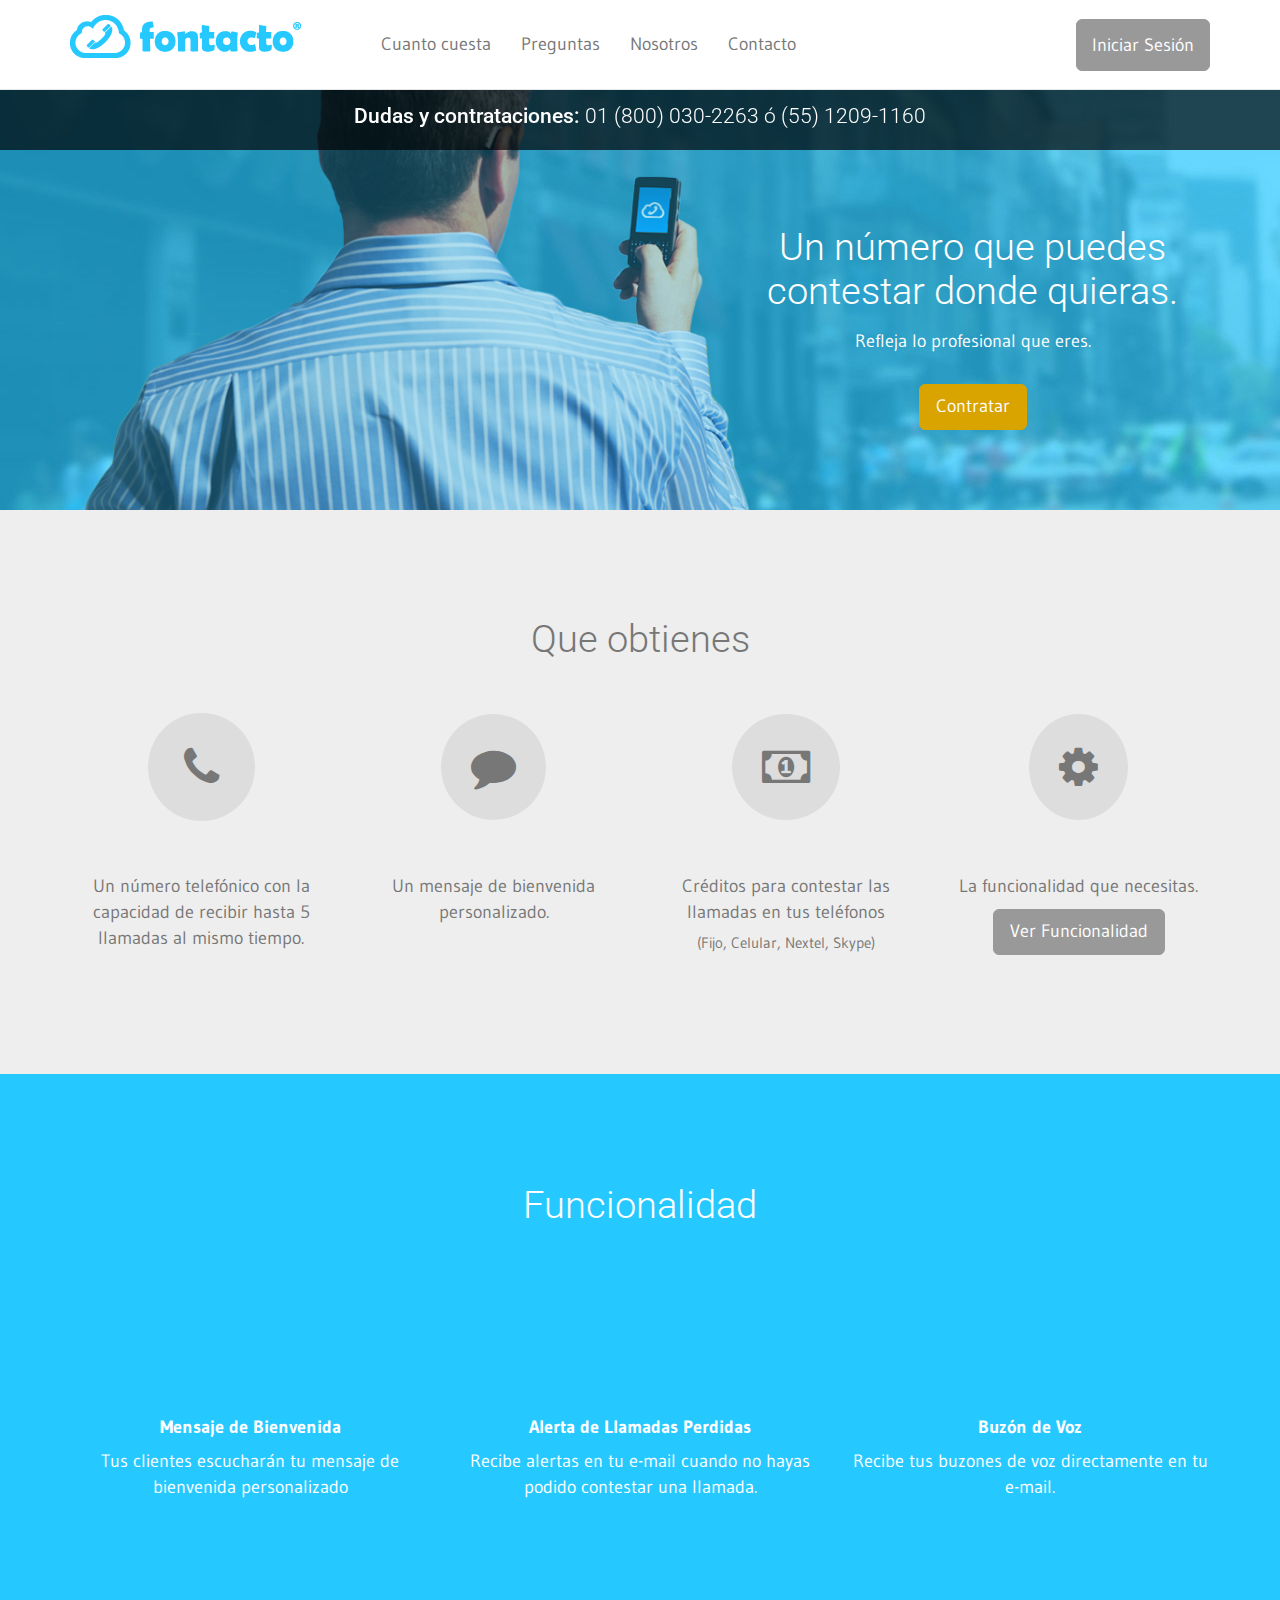
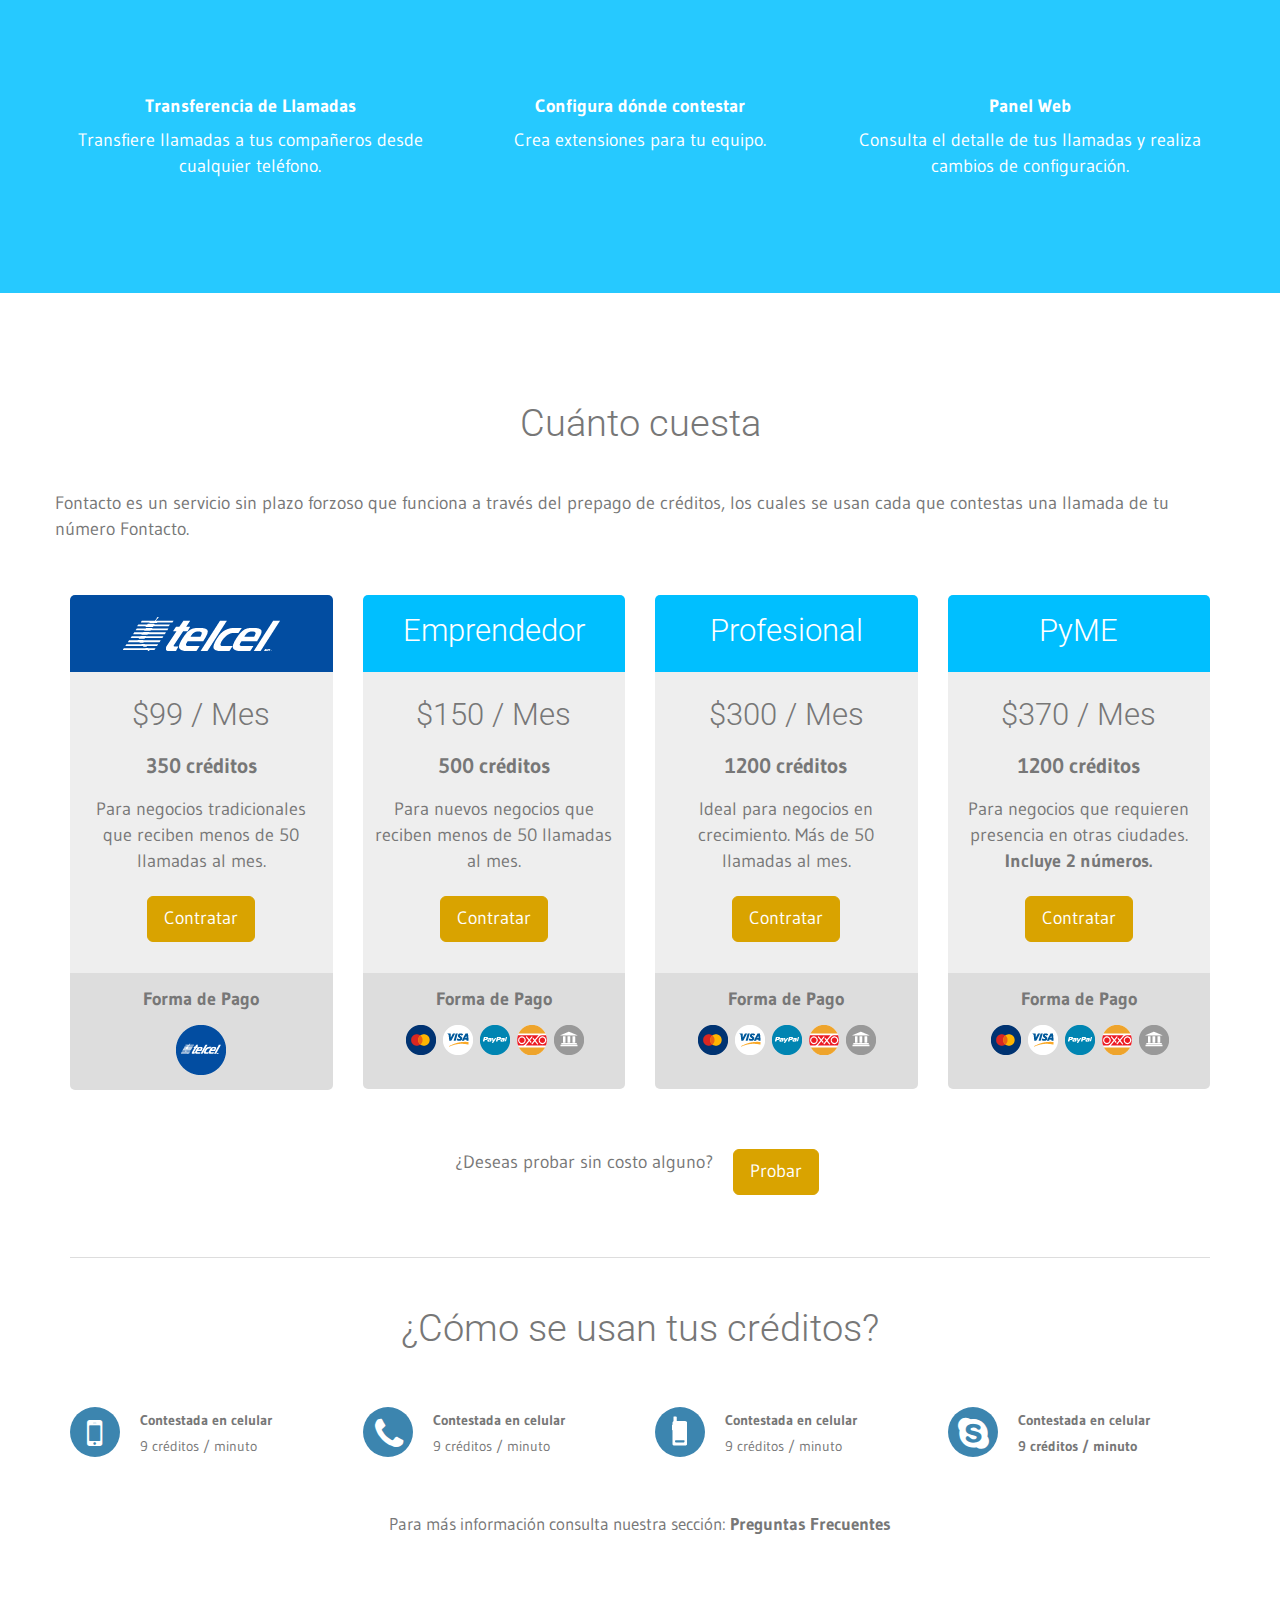
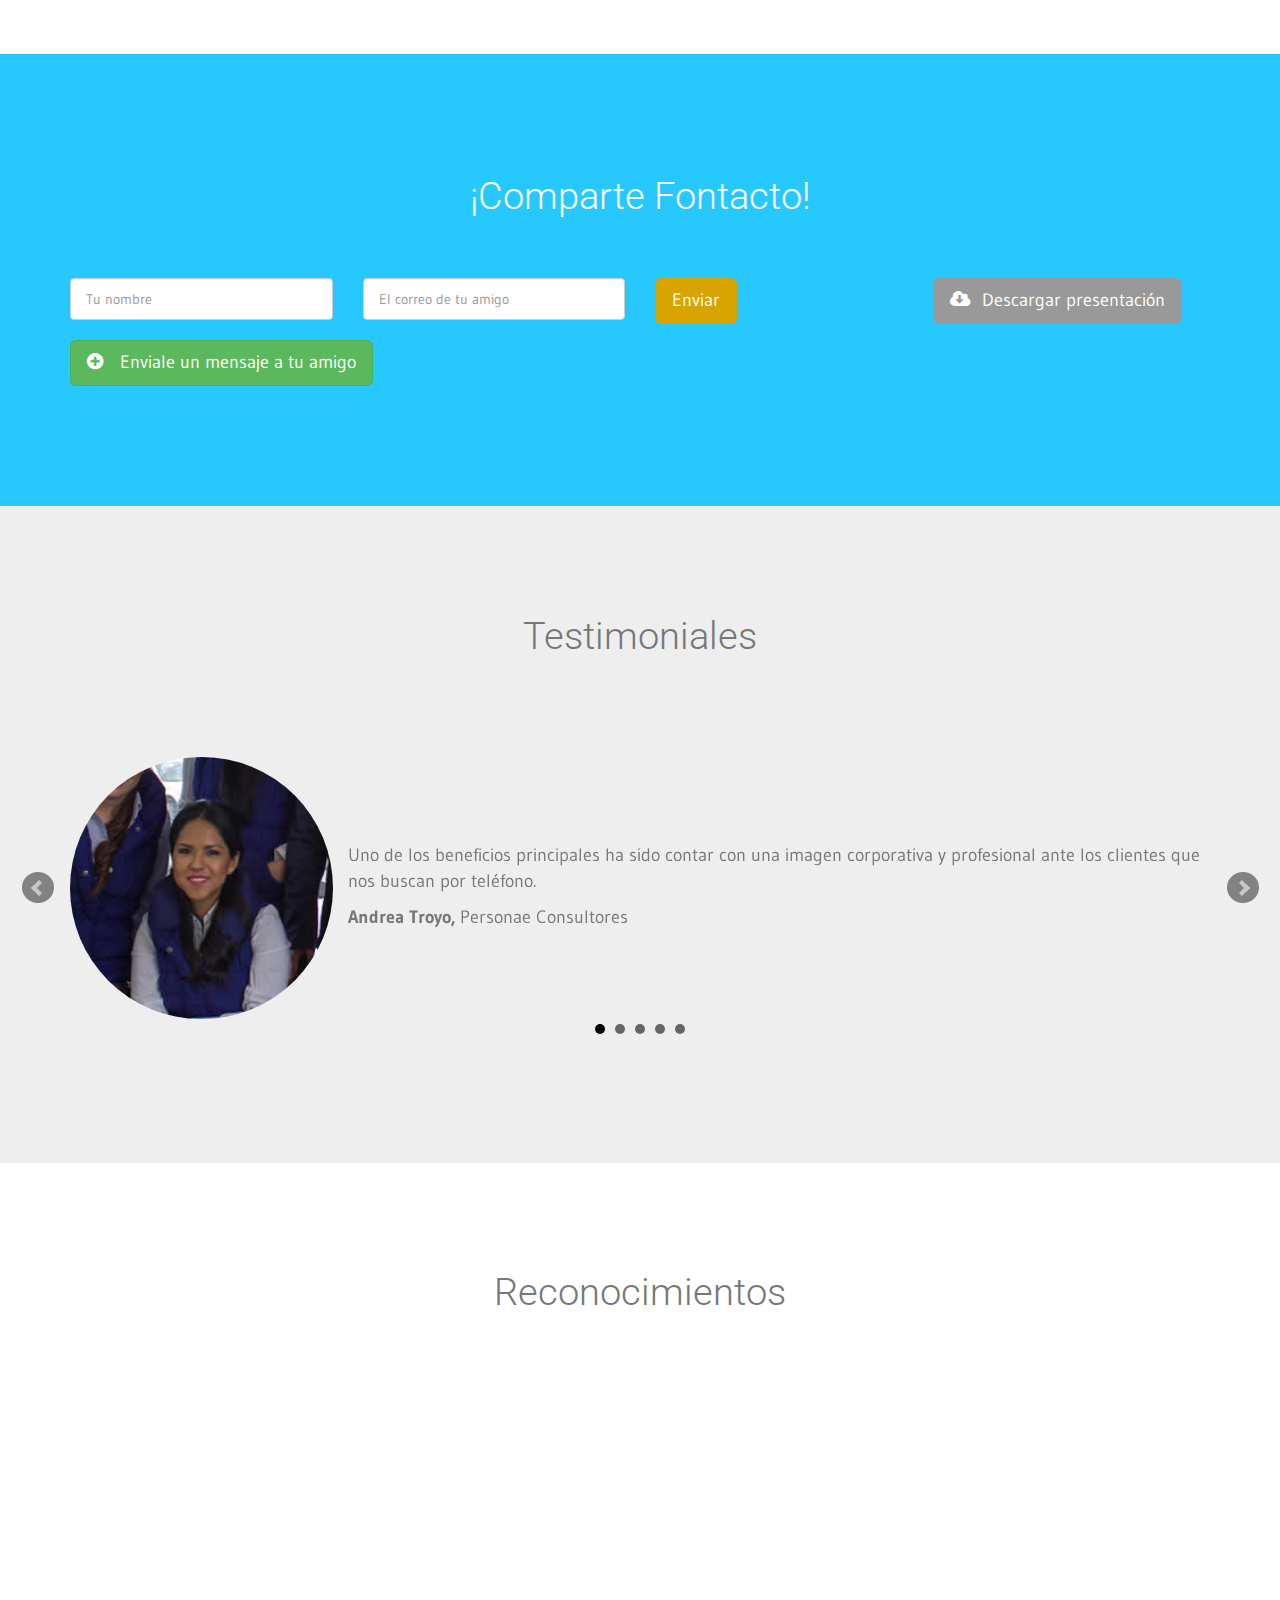
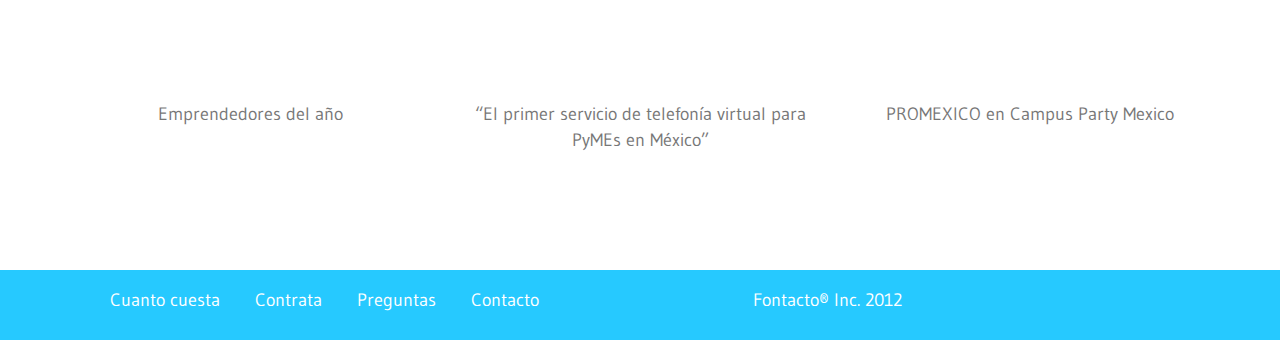
==== commit 291bbc17: "Agrego seccion contacto" ====
--- a/index.html
+++ b/index.html
@@ -39,9 +39,9 @@
         <div class="navbar-collapse collapse">
           <ul class="nav navbar-nav">
             <li><a href="#" id="cuantocuesta">Cuanto cuesta</a></li>
-            <li><a href="#">Preguntas</a></li>
-            <li><a href="#">Nosotros</a></li>
-            <li><a href="#">Contacto</a></li>
+            <li><a href="preguntas.html">Preguntas</a></li>
+            <li><a href="nosotros.html">Nosotros</a></li>
+            <li><a href="contacto.html">Contacto</a></li>
           </ul>
           <ul class="nav navbar-nav navbar-right">
             <li><a href="#" class="btn btn-default btn-lg">Iniciar Sesión</a></li>
@@ -374,7 +374,7 @@
 	    			</ul>
     			</div>
     			<div class="col-md-3">
-    				<p>Copyright ® 2012 Fontacto, Inc.</p>
+    				<p>Fontacto® Inc. 2012</p>
     			</div>
     		</div> <!--end row-->
     	</div><!--end container -->
--- a/css/main.css
+++ b/css/main.css
@@ -403,8 +403,108 @@
 div.footer {
 	background-color: #26C9FF;
 	color: #ffffff;
-	height: 60px;
 	padding-top: 17px;
+	padding-bottom: 17px;
+}
+
+nav.navbar.navbar-default.sub {
+	text-align: center;
+	position: fixed;
+	right: 0;
+	left: 0;
+	top: 222px;
+}
+
+div.seccion {
+	margin-top: 50px;
+	border-top: 3px solid #27c7fd;
+	padding-top: 50px;
+}
+
+.seccion h1{
+	margin-bottom: 20px;
+	padding-top: 15px;
+	padding-bottom: 15px;
+	background-color: #eeeeee;
+}
+
+.seccion h2 {
+	margin-top: 50px;
+	margin-bottom: 15px;
+}
+
+div.preguntas {
+	margin-bottom: 80px;
+	padding-top: 195px;
+}
+
+.side{
+	position: fixed;
+	top: 200px;
+	background-color: #fafa91;
+	width: 213px;
+	left: 15%;
+}
+
+div.dudas {
+	background-color: #27c8fe;
+	padding-top: 104px;
+	padding-bottom: 15px;
+	right: 0;
+	left: 0;
+	top: 0;
+	position: fixed;
+}
+
+
+.dudas h1{
+	color: #ffffff;
+	margin-top: 53px;
+}
+
+.foto_nosotros{
+	margin-top: 150px;
+	background: url(../img/somosfontacto.jpg) center top;
+	height: 250px;
+	padding-top: 100px;
+	color: #ffffff;
+}
+
+div.desarrollado {
+	margin-bottom: 60px;
+	background-color: #e7e7e7;
+	padding-top: 60px;
+	padding-bottom: 60px;
+}
+
+.achievement img{
+	width: 250px;
+}
+
+.achievement {
+	padding-bottom: 60px;
+	text-align: center;
+}
+
+.achievement p {
+	font-size: .9em;
+	line-height: normal;
+	margin-top: 30px;
+	margin-bottom: 30px;
+}
+
+.map {
+	margin-top: 150px;
+	height: 300px;
+}
+
+.datos input{
+	margin-bottom: 15px;
+}
+
+.datos {
+	margin-top: 60px;
+	margin-bottom: 60px;
 }
 
 @media (max-width: 767px) {
@@ -450,7 +550,9 @@
 	}
 	
 	
-}div.comparte {
+}
+
+div.comparte {
 	background-color: #27c8fe;
 	color: #ffffff;
 	padding-top: 120px;
@@ -511,7 +613,6 @@
 
 
 
-
  
 }
 
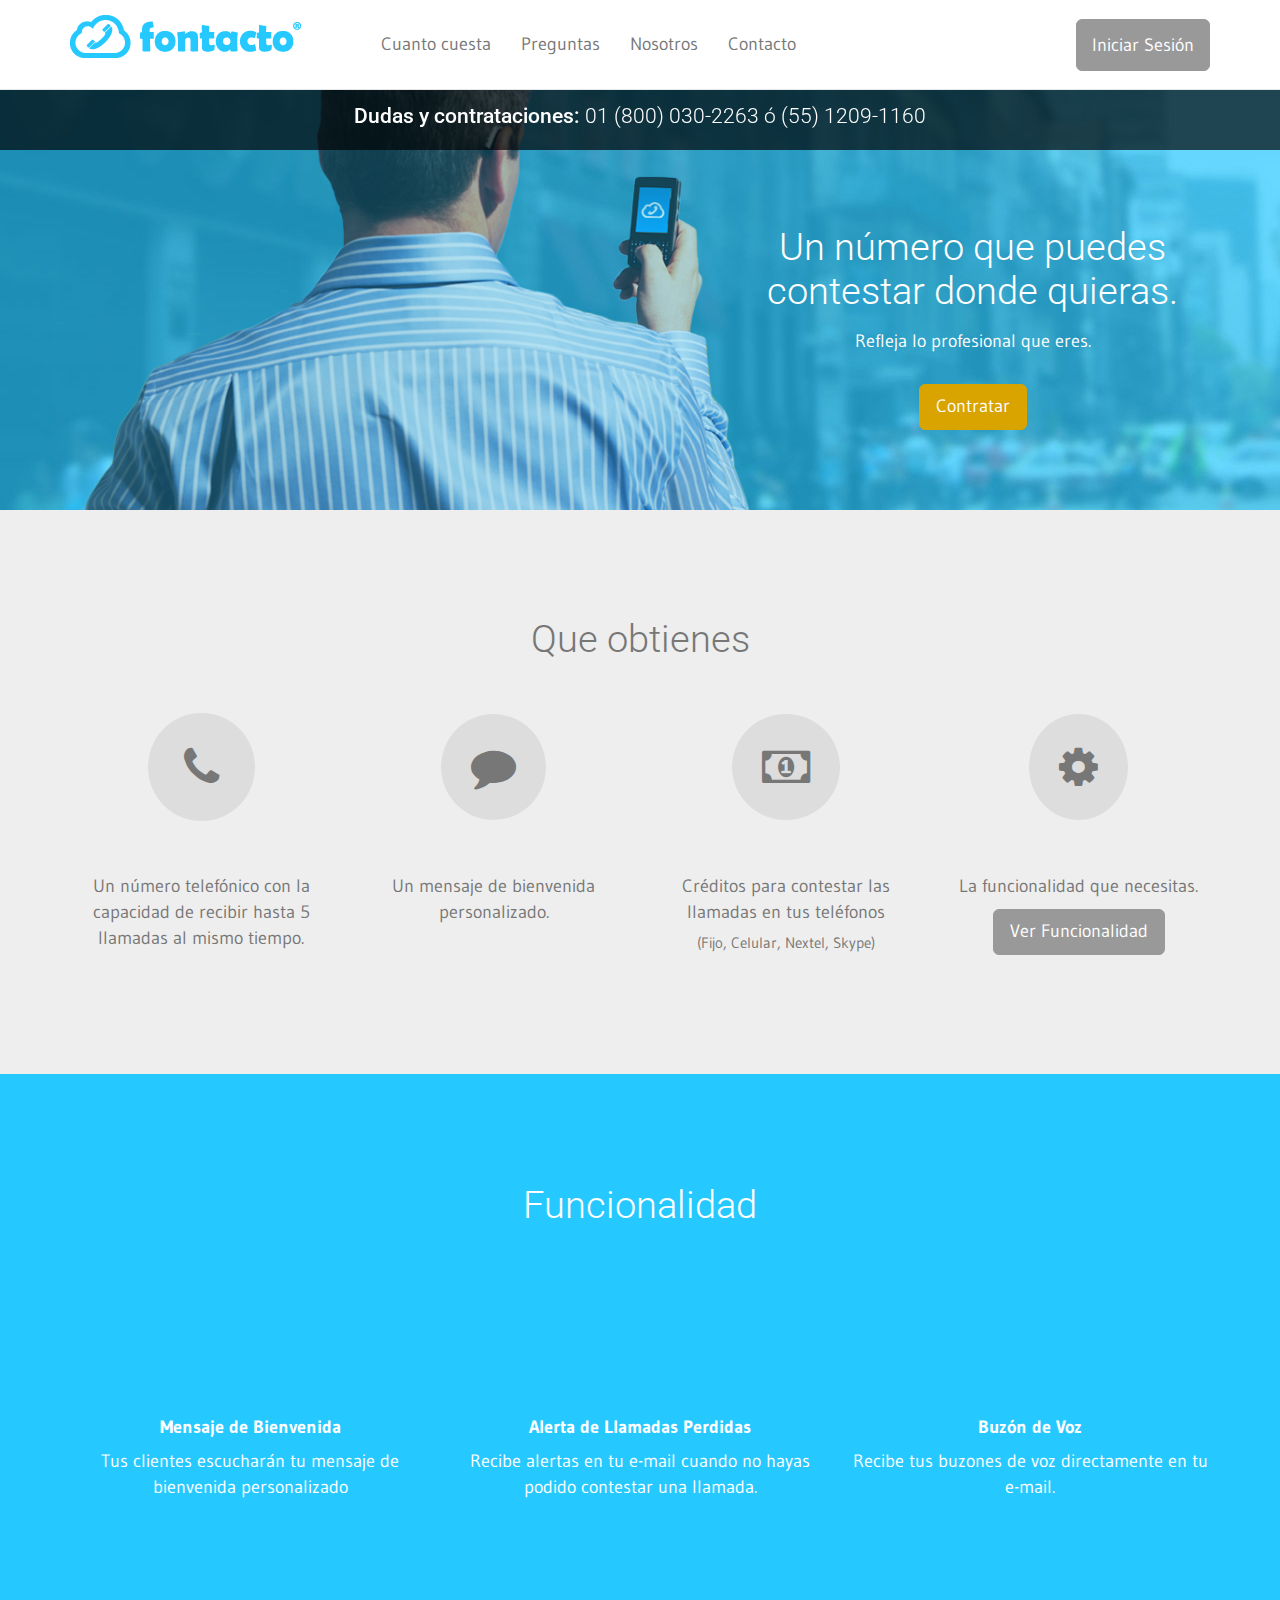
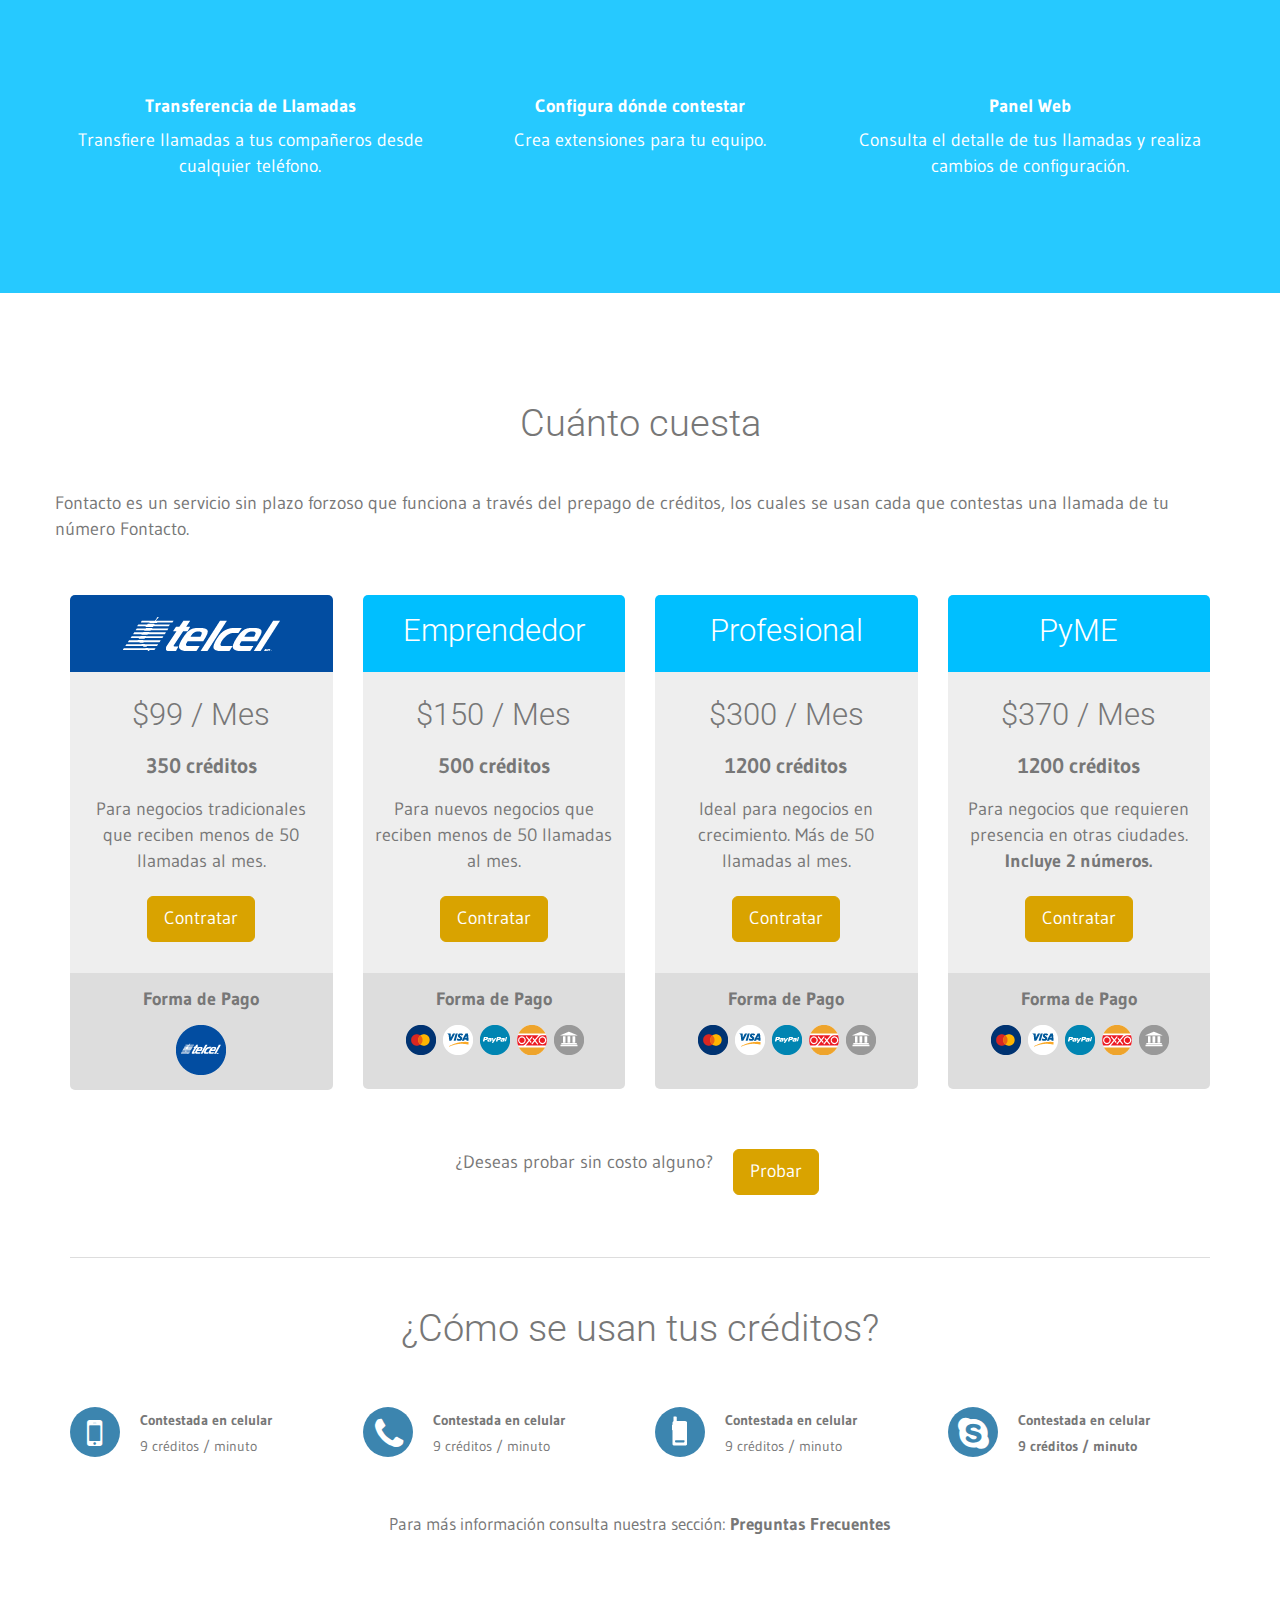
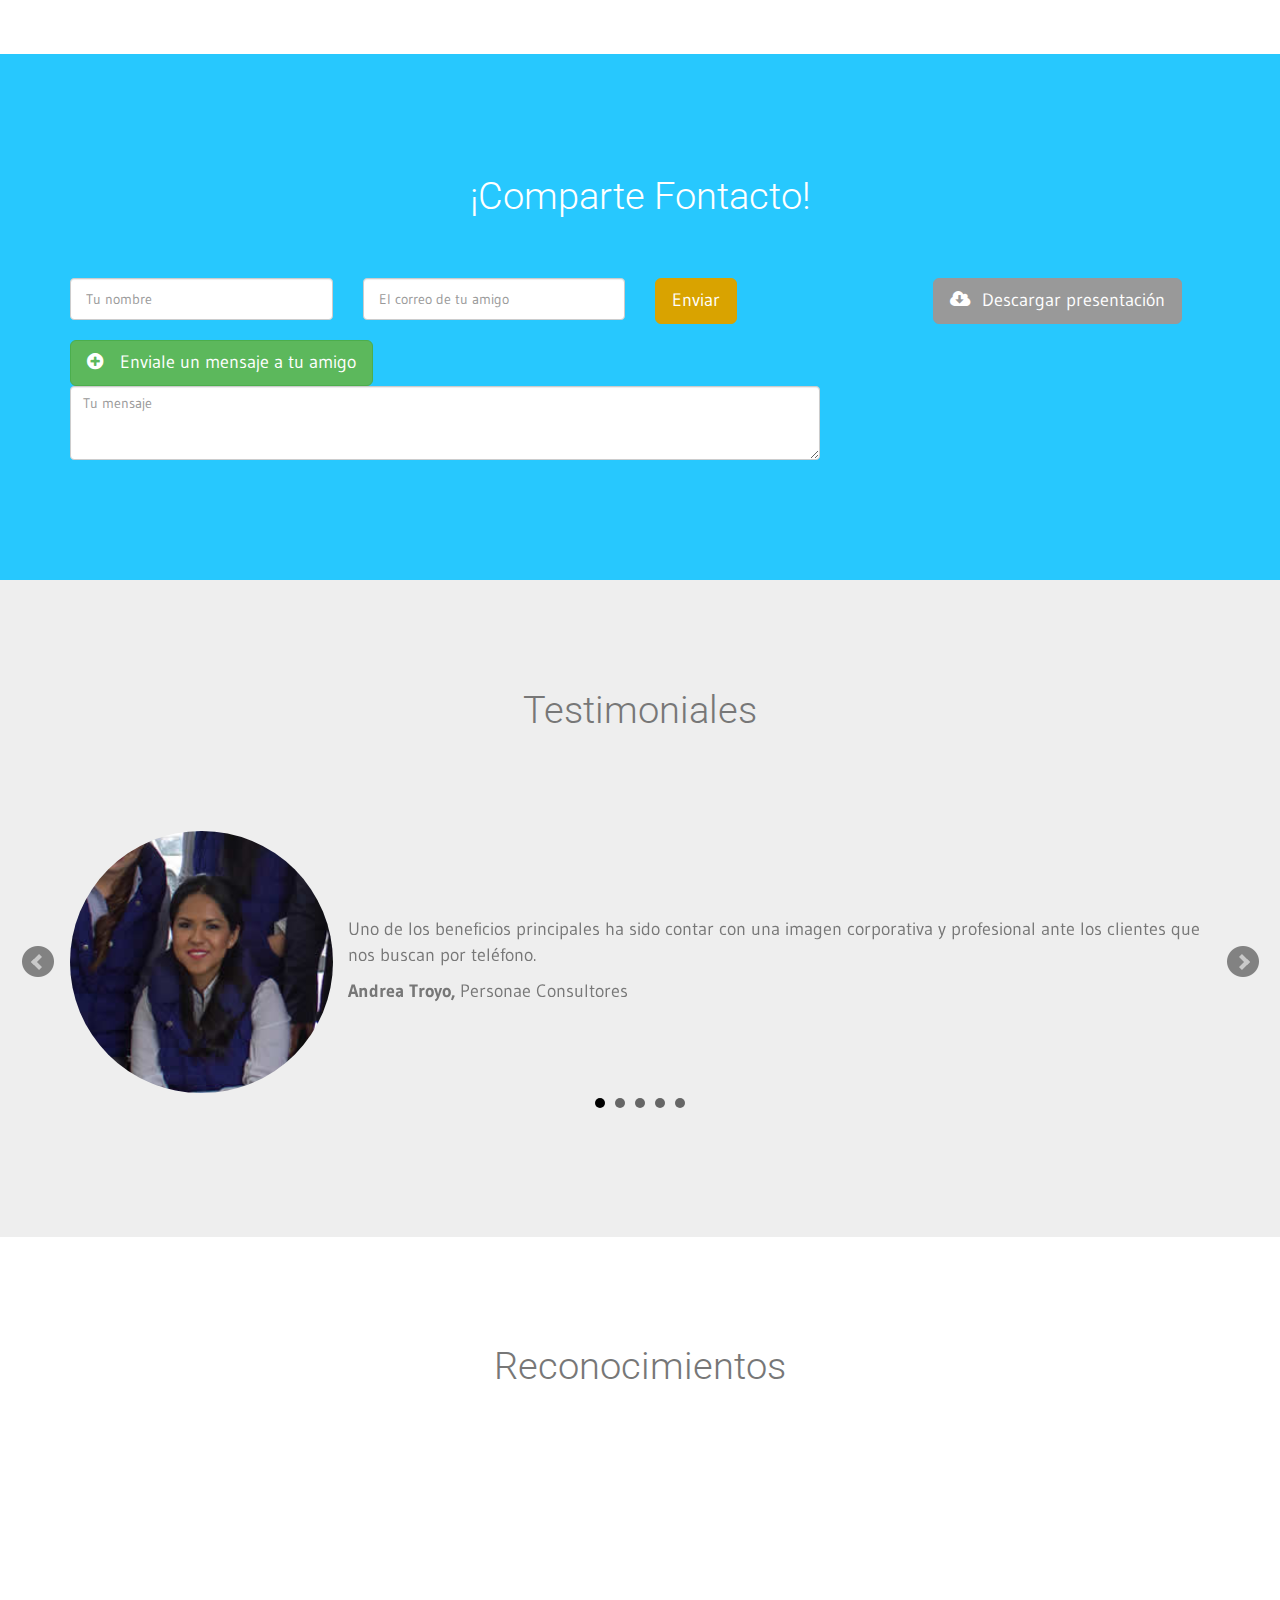
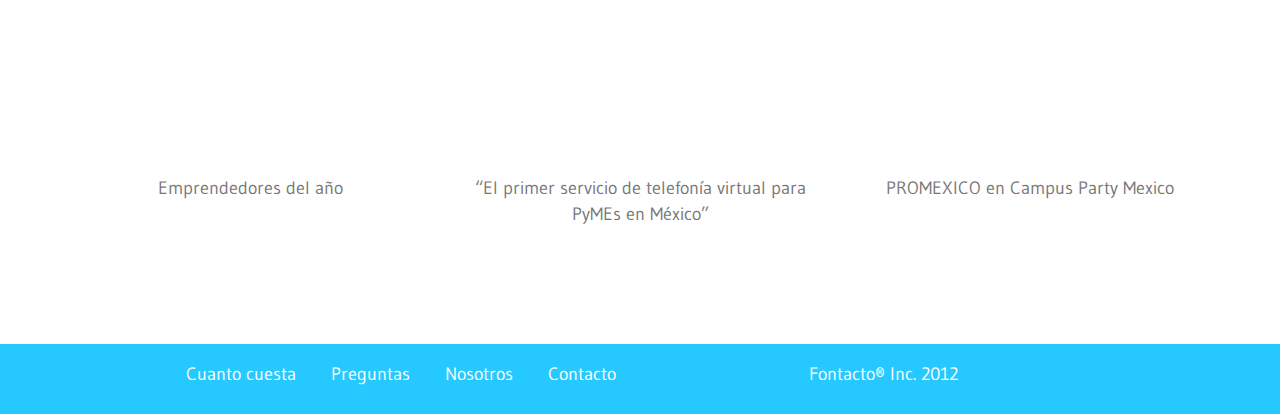
==== commit 6965d08e: "Terminado el estilo de contacto y nosotros" ====
--- a/index.html
+++ b/index.html
@@ -367,10 +367,10 @@
     		<div class="row">
     			<div class="col-md-7">
 	    			<ul>
-	    				<li>Cuanto cuesta</li>
-	    				<li>Contrata</li>
-	    				<li>Preguntas</li>
-	    				<li>Contacto</li>
+	    				<li><a href="#" id="cuantocuesta">Cuanto cuesta</a></li>
+	    				<li><a href="preguntas.html">Preguntas</a></li>
+	    				<li><a href="nosotros.html">Nosotros</a></li>
+	    				<li><a href="contacto.html">Contacto</a></li>
 	    			</ul>
     			</div>
     			<div class="col-md-3">
--- a/css/main.css
+++ b/css/main.css
@@ -36,10 +36,6 @@
 	font-size: 19px;
 }
 
-textarea.form-control {
-	margin-top: 20px;
-	display: none;
-}
 
 button.btn.btn-warning.btn-lg {
 	margin-bottom: 2px;
@@ -405,6 +401,12 @@
 	color: #ffffff;
 	padding-top: 17px;
 	padding-bottom: 17px;
+	text-align: center;
+}
+
+.footer a{
+	text-decoration: none;
+	color: #ffffff;
 }
 
 nav.navbar.navbar-default.sub {
@@ -494,17 +496,36 @@
 }
 
 .map {
+	height: 420px;
+}
+
+.datos input{
+	margin-bottom: 25px;
+}
+
+.datos {
 	margin-top: 150px;
-	height: 300px;
-}
-
-.datos input{
-	margin-bottom: 15px;
-}
-
-.datos {
-	margin-top: 60px;
 	margin-bottom: 60px;
+	padding-top: 60px;
+}
+
+div.direccion {
+	padding-top: 60px;
+	padding-bottom: 60px;
+	background-color: #dedede;
+	text-align: center;
+}
+
+.direccion h1{
+	margin-bottom: 20px;
+}
+
+.datos textarea{
+	margin-bottom: 20px;
+}
+
+.datos button{
+	float: right;
 }
 
 @media (max-width: 767px) {
